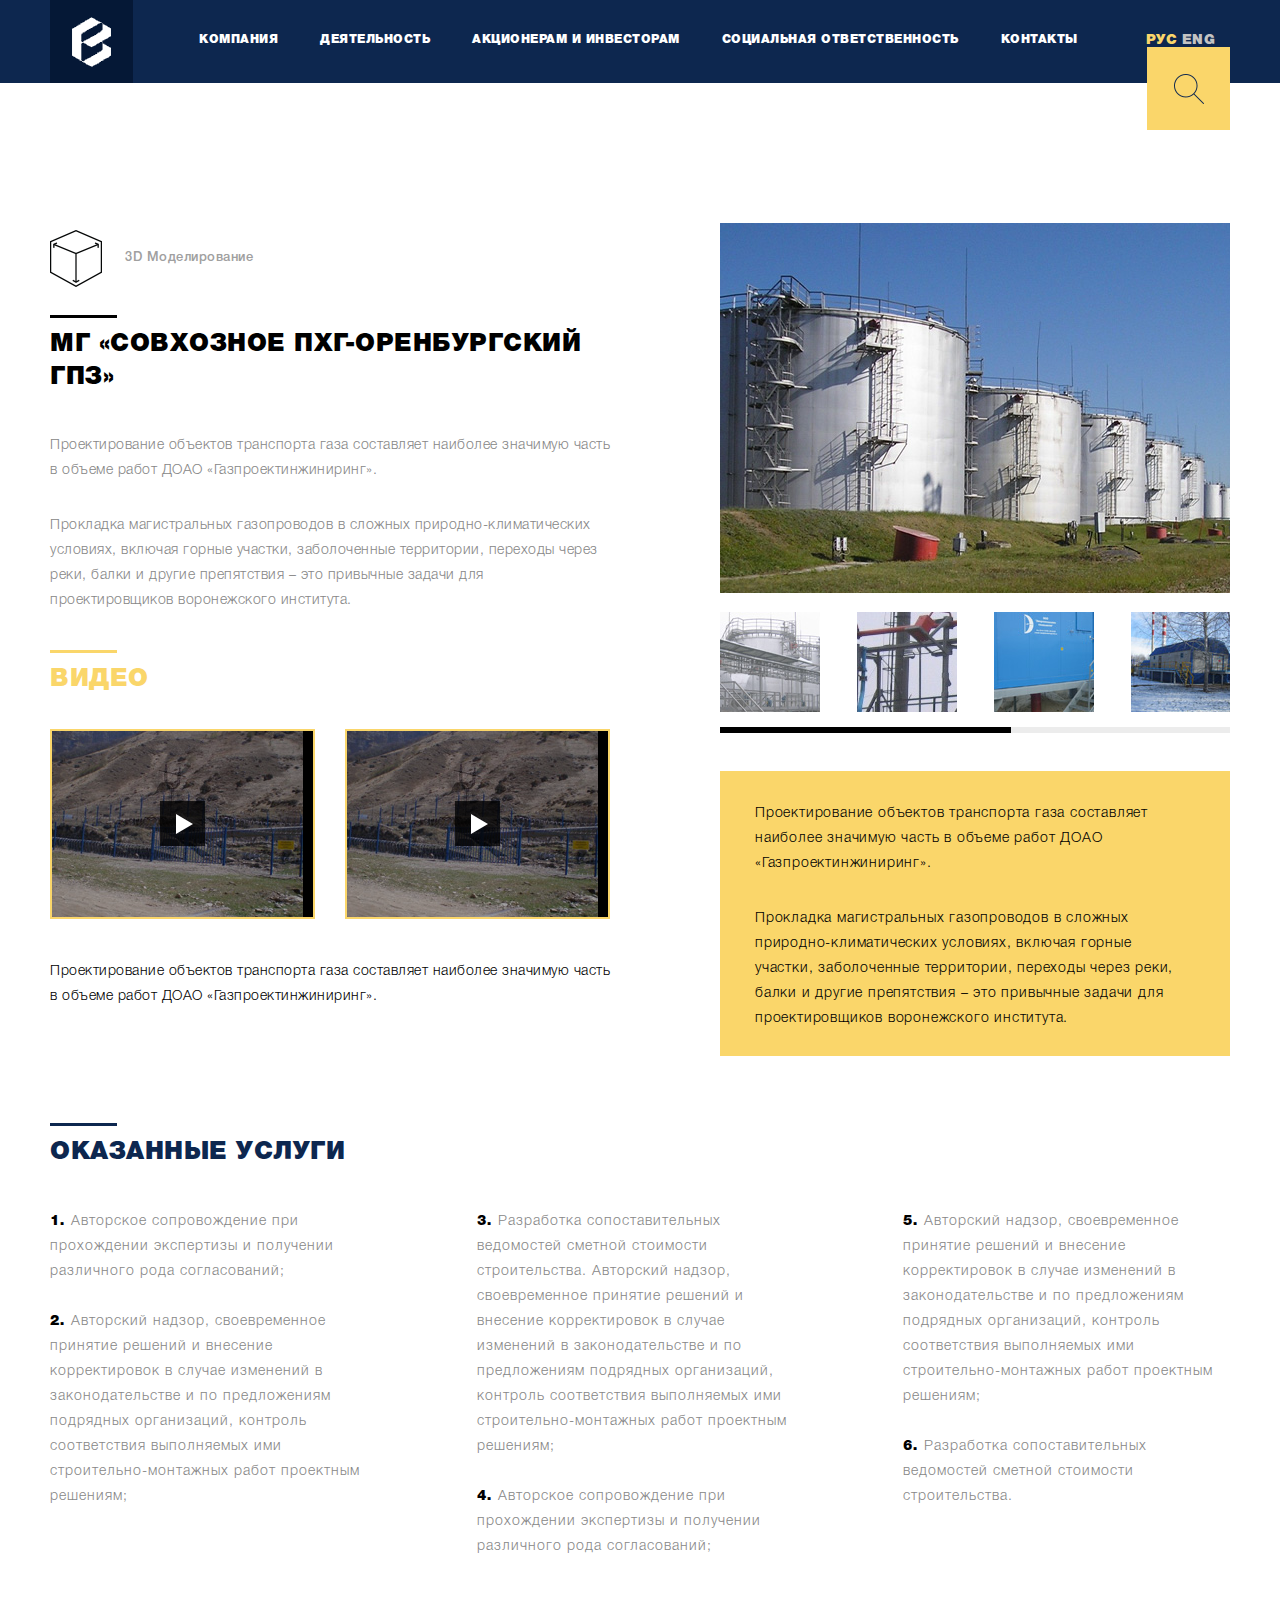
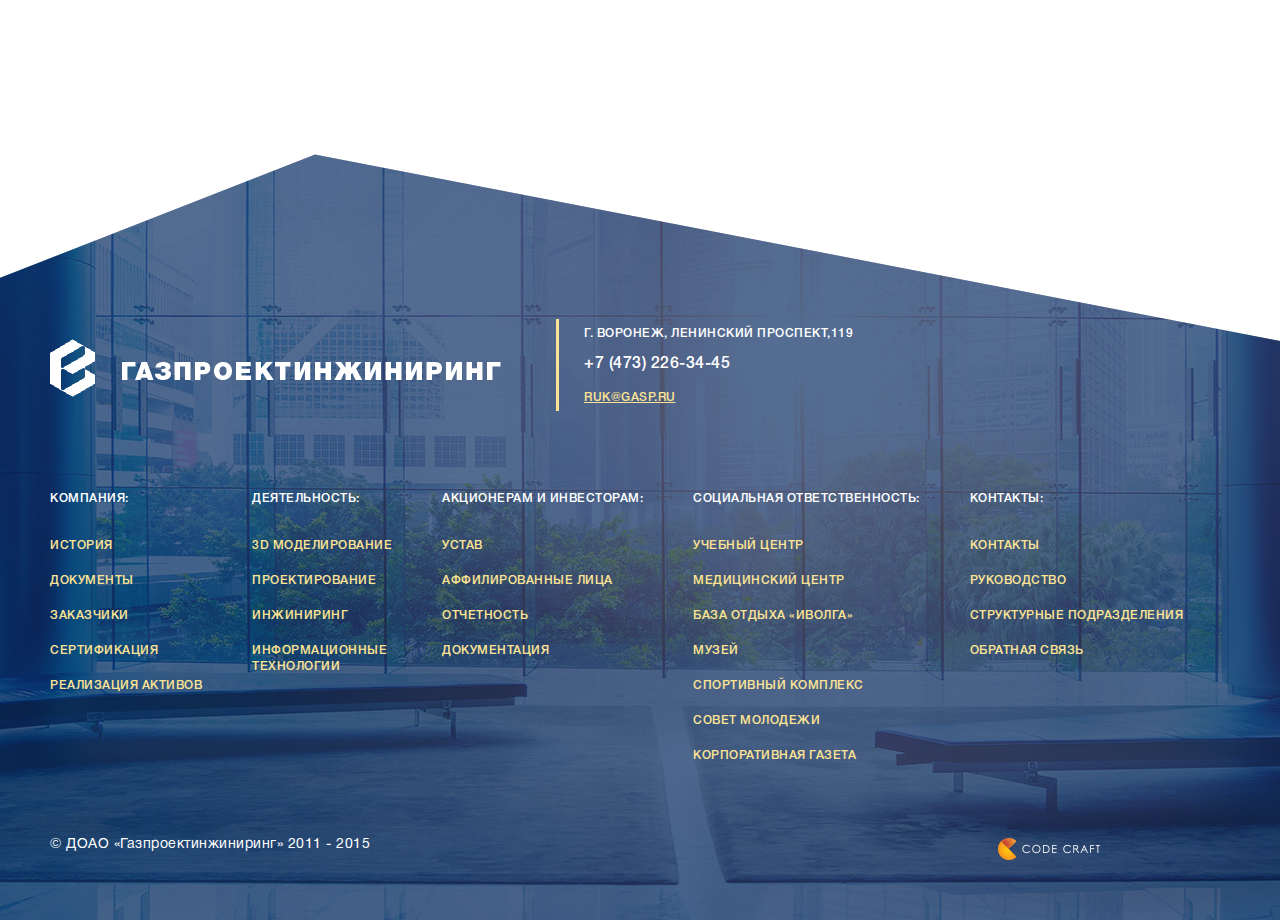
==== card_1.html @ 021a5e4a "Init repo" ====
<!DOCTYPE HTML>
<html lang="ru-RU">
<head>

  <meta charset="UTF-8">
  <meta name="viewport" content="width=device-width, initial-scale=1.0, maximum-scale=1.0, user-scalable=no" />
  <meta name="format-detection" content="telephone=no">
  
  <title>МГ «Совхозное ПХГ-Оренбургский ГПЗ» ::: ГПИ</title>

  <script type="text/javascript" src="js/jquery-1.11.0.min.js"></script>
  <script type="text/javascript" src="js/jquery.iosslider.min.js"></script>
	
  <!-- fancybox -->
  <script type="text/javascript" src="js/fancybox/jquery.fancybox.js"></script>
  <link href="js/fancybox/jquery.fancybox.css" rel="stylesheet" type="text/css" />	
	
  <!-- formstyler -->
  <link href="js/formstyler/jquery.formstyler.css" rel="stylesheet" type="text/css" />
  <script type="text/javascript" src="js/formstyler/jquery.formstyler.js"></script>		
  
  <script type="text/javascript" src="js/jquery.maskedinput.min.js"></script>	
	
  <script type="text/javascript" src="js/common.js"></script>

  <link href="fonts/Helvetica.css" rel="stylesheet" type="text/css" />
  <link href="css/default.css" rel="stylesheet" type="text/css" />
		
  <!--[if lt IE 9]>
	 <script src="http://html5shiv.googlecode.com/svn/trunk/html5.js"></script>
  <![endif]-->	
</head>

<body>
	<div class="cbc">
		<header>
			<div class="container cf">
				<a href="#" class="h_logo"><img src="img/h_logo.png" alt="" /></a>
				<div class="main_nav_box">
					<div class="open_nav_btn"><span></span></div>
					<nav class="main_nav">
						<ul class="cf">
							<li>
								<a href="#"><span>Компания</span></a>
								
								<div class="subn">
									<ul>
										<li><a href="#">История</a></li>
										<li><a href="#">Документы</a></li>
										<li><a href="#">Заказчики</a></li>
										<li><a href="#">Сертификация</a></li>
										<li><a href="#">Реализация активов</a></li>
									</ul>
								</div>
							</li>
							<li><a href="#"><span>Деятельность</span></a></li>
							<li><a href="#"><span>Акционерам и инвесторам</span></a></li>
							<li><a href="#"><span>Социальная ответственность</span></a></li>
							<li><a href="#"><span>Контакты</span></a></li>
						</ul>
					</nav>
					<div class="h_lng">
						<a href="#" class="active">РУС</a>
						<a href="#">ENG</a>
					</div>
					<div class="h_search">
						<a href="#" class="search_btn"></a>
					</div>
				</div>
			</div>
		</header>
		
		<section>
			<div class="container">
				
				<div class="card_page">
					<div class="l_col">
						<div class="crdp_title">
							<div class="part srv_icon ico_3d">3D Моделирование</div>
							<h1>МГ «Совхозное ПХГ-Оренбургский ГПЗ»</h1>
						</div>
						
						<div class="crdp_descr">
							<p>Проектирование объектов транспорта газа составляет наиболее значимую часть в объеме работ ДОАО «Газпроектинжиниринг».</p>
							<p>Прокладка магистральных газопроводов в сложных природно-климатических условиях, включая горные участки, заболоченные территории, переходы через реки, балки и другие препятствия – это привычные задачи для проектировщиков воронежского института.</p>
						</div>
						
						<div class="crdp_video">
							<h1>ВИДЕО</h1>
							
							<ul class="cf">
								<li><a href="http://www.youtube.com/embed/L9szn1QQfas?autoplay=1&width=1200" class="video_lnk fb fancybox.iframe"><img src="page_photo/video_thmb_2.jpg" alt="" /></a></li>
								<li><a href="http://www.youtube.com/embed/L9szn1QQfas?autoplay=1&width=1200" class="video_lnk fb fancybox.iframe"><img src="page_photo/video_thmb_2.jpg" alt="" /></a></li>
							</ul>
							
						</div>
						
						<p>Проектирование объектов транспорта газа составляет наиболее значимую часть в объеме работ ДОАО «Газпроектинжиниринг».</p>
						
					</div>
					<div class="r_col">
						
						<div class="obj_gal cf">
							<div class="main_photo_slider">
								<ul class="slider">
									<li><img src="page_photo/obj_photo_big_1.jpg" alt="" /></li>
									<li><img src="page_photo/obj_photo_big_1.jpg" alt="" /></li>
									<li><img src="page_photo/obj_photo_big_1.jpg" alt="" /></li>
									<li><img src="page_photo/obj_photo_big_1.jpg" alt="" /></li>
									<li><img src="page_photo/obj_photo_big_1.jpg" alt="" /></li>
									<li><img src="page_photo/obj_photo_big_1.jpg" alt="" /></li>
									<li><img src="page_photo/obj_photo_big_1.jpg" alt="" /></li>
								</ul>
							</div>
							<div class="thumb_box">
								<div class="sldr_thumb_list">
									<ul class="slider">
										<li class="button"><img src="page_photo/obj_photo_thumb_1.jpg" alt="" /></li>					
										<li class="button"><img src="page_photo/obj_photo_thumb_2.jpg" alt="" /></li>
										<li class="button"><img src="page_photo/obj_photo_thumb_3.jpg" alt="" /></li>					
										<li class="button"><img src="page_photo/obj_photo_thumb_4.jpg" alt="" /></li>
										<li class="button"><img src="page_photo/obj_photo_thumb_1.jpg" alt="" /></li>					
										<li class="button"><img src="page_photo/obj_photo_thumb_2.jpg" alt="" /></li>
										<li class="button"><img src="page_photo/obj_photo_thumb_3.jpg" alt="" /></li>					
									</ul>
								</div>	
								
								<div class="scrollbarWrap"></div>
							</div>
						</div>
						
						
						<div class="crdp_yellow_box">
							<p>Проектирование объектов транспорта газа составляет наиболее значимую часть в объеме работ ДОАО «Газпроектинжиниринг».</p>
							<p>Прокладка магистральных газопроводов в сложных природно-климатических условиях, включая горные участки, заболоченные территории, переходы через реки, балки и другие препятствия – это привычные задачи для проектировщиков воронежского института.</p>
						</div>
					</div>
					
					<div class="clear"></div>
					
					<div class="crdp_service_list cf">
						<h1>Оказанные услуги</h1>
						
						<ol>
							<li>Авторское сопровождение при прохождении экспертизы и получении различного рода согласований;</li>
							<li>Авторский надзор, своевременное принятие решений и внесение корректировок в случае изменений в законодательстве и по предложениям подрядных организаций, контроль соответствия выполняемых ими строительно-монтажных работ проектным решениям;</li>
						</ol>
						
						<ol>
							<li>Разработка сопоставительных ведомостей сметной стоимости строительства. Авторский надзор, своевременное принятие решений и внесение корректировок в случае изменений в законодательстве и по предложениям подрядных организаций, контроль соответствия выполняемых ими строительно-монтажных работ проектным решениям;</li> 
							<li>Авторское сопровождение при прохождении экспертизы и получении различного рода согласований;</li>
						</ol>
						
						<ol>
							<li>Авторский надзор, своевременное принятие решений и внесение корректировок в случае изменений в законодательстве и по предложениям подрядных организаций, контроль соответствия выполняемых ими строительно-монтажных работ проектным решениям;</li>
							<li>Разработка сопоставительных ведомостей сметной стоимости строительства.</li>
						</ol>
						
					</div>
					
				</div>
				
			</div>
		</section>
		
		<footer>
			<div class="container cf">
				
				<div class="top_box cf">
					<div class="ftr_logo_box"><a href="#"><img src="img/f_logo.png" alt="" /></a></div>
					<ul class="ftr_contacts">
						<li class="addr">г. Воронеж, Ленинский проспект,119</li>
						<li class="phone">+7 (473) 226-34-45</li>
						<li class="email"><a href="mailto:ruk@gasp.ru">ruk@gasp.ru</a></li>
					</ul>
				</div>
				
				<nav class="ftr_nav cf">
					<ul>
						<li>Компания:</li>
						<li><a href="#">История</a></li>
						<li><a href="#">Документы</a></li>
						<li><a href="#">Заказчики</a></li>
						<li><a href="#">Сертификация</a></li>
						<li><a href="#">Реализация активов</a></li>
					</ul>
					<ul>
						<li>Деятельность:</li>
						<li><a href="#">3D моделирование</a></li>
						<li><a href="#">Проектирование</a></li>
						<li><a href="#">Инжиниринг</a></li>
						<li><a href="#">Информационные <br/>технологии</a></li>
					</ul>
					<ul>
						<li>Акционерам и инвесторам:</li>
						<li><a href="#">Устав</a></li>
						<li><a href="#">Аффилированные лица</a></li>
						<li><a href="#">Отчетность</a></li>
						<li><a href="#">Документация</a></li>
					</ul>
					<ul>
						<li>Социальная ответственность:</li>
						<li><a href="#">Учебный центр </a></li>
						<li><a href="#">Медицинский центр </a></li>
						<li><a href="#">База отдыха «Иволга» </a></li>
						<li><a href="#">Музей</a></li>
						<li><a href="#">Спортивный комплекс</a></li> 
						<li><a href="#">Совет Молодежи</a></li>
						<li><a href="#">Корпоративная газета</a></li>
					</ul>
					<ul>
						<li>Контакты:</li>
						<li><a href="#">Контакты</a></li>
						<li><a href="#">Руководство</a></li>
						<li><a href="#">Структурные подразделения</a></li>
						<li><a href="#">Обратная связь</a></li>
					</ul>
				</nav>
				
				<div class="bt_box cf">	
					<div class="copyright">© ДОАО «Газпроектинжиниринг» 2011 - 2015</div>
					<a href="#" class="develop"><img src="img/dev_logo.png" alt="code craft" /></a>
				</div>
			</div>
		</footer>
	</div>
	
</body>

</html>
---- fonts/Helvetica.css ----
@font-face {
    font-family: 'Helvetica';
    src: url('HelveticaLight.eot');
    src: url('HelveticaLight.eot?#iefix') format('embedded-opentype'),
         url('HelveticaLight.woff') format('woff'),
         url('HelveticaLight.ttf') format('truetype');
    font-weight: 300;
    font-style: normal;
}

@font-face {
    font-family: 'Helvetica';
    src: url('HelveticaRegular.eot');
    src: url('HelveticaRegular.eot?#iefix') format('embedded-opentype'),
         url('HelveticaRegular.woff') format('woff'),
         url('HelveticaRegular.ttf') format('truetype');
    font-weight: normal;
    font-style: normal;
}

@font-face {
    font-family: 'Helvetica';
    src: url('HelveticaMedium.eot');
    src: url('HelveticaMedium.eot?#iefix') format('embedded-opentype'),
         url('HelveticaMedium.woff') format('woff'),
         url('HelveticaMedium.ttf') format('truetype');
    font-weight: 500;
    font-style: normal;
}

@font-face {
    font-family: 'Helvetica';
    src: url('HelveticaBold.eot');
    src: url('HelveticaBold.eot?#iefix') format('embedded-opentype'),
         url('HelveticaBold.woff') format('woff'),
         url('HelveticaBold.ttf') format('truetype');
    font-weight: bold;
    font-style: normal;
}

@font-face {
    font-family: 'Helvetica';
    src: url('HelveticaBlack.eot');
    src: url('HelveticaBlack.eot?#iefix') format('embedded-opentype'),
         url('HelveticaBlack.woff') format('woff'),
         url('HelveticaBlack.ttf') format('truetype');
    font-weight: 900;
    font-style: normal;
}
---- css/default.css ----
html { height:100%; margin: 0; padding: 0;}

    article, aside, details, figcaption, figure, footer, header, hgroup, main, nav, section, summary, address {display: block;}    
	audio, canvas {display: inline-block;}
	video {display: block;}
	audio:not([controls]) {display: none; height: 0;}
    
	address {font-style: normal;}
    
    ul, ol, li, form, fieldset, a, img, div, figure, address { margin: 0; padding: 0; border: 0; }
    
    ul {list-style: inside;}
    ol {list-style: inside;}
	
    ul li {list-style: none;}
    ol li {list-style: decimal inside;}
    
    ol {padding: 10px 0;}
    ol li {margin: 0 0 20px 0;}
	
    body {height: 100%; position: relative; letter-spacing: 0.5px;}
	body, td, input, textarea, button {margin: 0px; padding: 0px; color: #000; font: 300 13px Helvetica;}
    
    body * {-webkit-box-sizing: border-box; -moz-box-sizing: border-box; box-sizing: border-box;}
    
    a {text-decoration: none; color: inherit; -o-transition:0.3s; -ms-transition:0.3s; -moz-transition:0.3s; -webkit-transition:0.3s; transition:0.3s;}
    a:hover {text-decoration: none !important;}
    
    b {font-weight: bold;}
    
	h1 {font: 900 25px/1.3 Helvetica; color: #000; margin: 0 0 40px 0; padding: 0; text-transform: uppercase; position: relative;}
	h1:after {content: ''; position: absolute; top: -13px; left: 0; width: 67px; height: 3px; background: #000;}
	h2 {font: 900 20px/1.3 Helvetica; color: #000; margin: 0 0 20px 0; padding: 0; text-transform: uppercase; position: relative;}
	h2:after {content: ''; position: absolute; top: -13px; left: 0; width: 67px; height: 3px; background: #000;}
	h3 {font: 900 15px/1.7  Helvetica; color: #000; margin: 0 0 35px 0; padding: 0; text-transform: uppercase;}
	h4 {font: bold 18px/33px Helvetica; margin: 0; padding: 0;}
	
	@media (max-width: 800px) {
	}
	
	@media (max-width: 640px) {
		h1 {font-size: 22px;}
	}
	
	
	p {margin: 0; padding: 0; font-size: 14px; line-height: 25px;}
	
	table {border-collapse: collapse; border-spacing: 0;}
	
	.main {min-height: 100%; position: relative;}	
	.cbc {overflow: hidden; margin: 0 auto;}
	.container {max-width: 1400px; margin: 0 auto; position: relative; padding: 0 50px;}
	
	@media (max-width: 1180px) {
		.container {padding: 0 30px;}	
	}
	
	
	
/* page content */
  
  /* header */	
	
	header {width: 100%; height: 83px; position: relative; margin-bottom: 140px; background: #0d274f;}
	.h_logo {float: left;}
	.h_logo img {display: block;}
	
	.h_search {float: right;}
	.h_search .search_btn {position: relative; display: block; width: 83px; height: 83px; background: #fad66a;}
	.h_search .search_btn:after {content: ''; position: absolute; top: 50%; left: 50%; width: 30px; height: 30px; margin: -15px 0 0 -15px; background: url(../img/icons.png) 0 -58px no-repeat;}
	
	.h_lng {float: left; margin: 34px 0 0 60px;}
	.h_lng a {font-size: 14px; color: #c3c3c3; font-weight: 900;}
	.h_lng a.active,
	.h_lng a:hover {color: #fad66a;}

	.main_nav {float: left;}
	.main_nav > ul {margin: 0 0 0 58px;}
	.main_nav > ul > li {float: left; margin-left: 26px;}
	.main_nav > ul > li:first-child {margin-left: 0;}

	.main_nav > ul > li > a {display: block; height: 83px; padding-top: 34px;}
	
	.main_nav a {font-size: 12px; text-transform: uppercase; font-weight: 900; color: #fff;}
	.main_nav a span {position: relative; display: inline-block; padding: 0 8px 6px;}
	.main_nav a span:after {content: ''; position: absolute; top: 100%; left: 0; width: 0; height: 3px; background: #fcd86a; -o-transition:0.3s; -ms-transition:0.3s; -moz-transition:0.3s; -webkit-transition:0.3s; transition:0.3s;}
	.main_nav > ul > li:hover a.active span:after,
	.main_nav > ul > li:hover a span:after {width: 100%;}
	
	@media (max-width: 1280px) {
		
	}
	
	@media (min-width: 801px) {
		.main_nav {display: block !important;}	
	}
	
	@media (max-width: 800px) {
		header {height: auto;}
		
		.main_nav_box {position: absolute; bottom: 0; left: 0; width: 100%;}
		.main_nav_box.fix {position: fixed; bottom: auto; top: 0; z-index: 500; height: 40px;}
		
		.main_nav {display: none; position: absolute; left: 0; top: 100%; width: 100%; z-index: 500;}
		.main_nav > ul {padding: 0; display: block; border-top: 1px solid #c3c3c3;} 
		.main_nav > ul > li {display: block; float: none; width: auto; border-bottom: 1px solid #c3c3c3; background: #fff;}
		.main_nav li.sepor {display: none;}
		.main_nav li:after {display: none;}
		
		.main_nav li a {display: block; height: 40px; line-height: 40px; font-size: 17px;}
		
		.main_nav .sm_show {display: block;}
		
		.open_nav_btn {position: absolute; top: -79px; height: 40px; right: 20px;}
		.open_nav_btn span {cursor: pointer; position: relative; display: inline-block; width: 32px; height: 32px; margin: 8px 0 0 20px; background: url(../img/open_nav.svg) center no-repeat; background-size: 32px 32px;}
	}
	
	@media (max-width: 640px) {
		.open_nav_btn {top: -73px;}
	}
	
	.main_nav .subn {opacity: 0; visibility: hidden; position: absolute; z-index: 1000; left: 50px; right: 50px; top: 100%; background: rgba(255,255,255,0.57); -o-transition:0.7s; -ms-transition:0.7s; -moz-transition:0.7s; -webkit-transition:0.7s; transition:0.7s;}
	.main_nav .subn ul {display: table; width: 100%;}
	.main_nav .subn li {display: table-cell; width: 1%;}
	.main_nav .subn a {display: block; height: 79px; line-height: 79px; text-align: center; color: #0d274f; border: none !important;}
	.main_nav .subn a:hover,
	.main_nav .subn a.active {background: #fad66a;}
	
	.main_nav li:hover .subn {opacity: 1; visibility: visible;}
	
	@media (max-width: 1100px) {
		header {margin-bottom: 80px;}
		.main_nav_box {display: none;}
	}
	
	@media (max-width: 640px) {
		header .container {padding: 0;}
	}
	
  /* pages */
	
	/* main page */
	
	.mp_about {position: relative; height: 735px; margin-top: -140px; background: url(../img/bg_1.jpg) center top no-repeat;}
	.mp_about .info_box {float: left; margin-left: 18px;}
	.mp_about .logo_box {margin-bottom: 17px;}
	.mp_about .logo_box img {max-width: 100%;}
	.mp_about .text_box {width: 370px; font-size: 15px; line-height: 25px; margin-left: 71px; letter-spacing: 0.7px;}
	
	.mp_about .container {padding: 150px 0 0 0;}
	
	.mp_about .object_map {position: absolute; right: 0; top: 47px;}
	
	
	@media (max-width: 1400px) {
		.mp_about .text_box {margin-left: 0;}
		
		.mp_about .object_map {right: -20px;}
	}
	
	@media (max-width: 1280px) {
		.mp_about .container {padding: 60px 0 0;}
		.mp_about .info_box {float: none; text-align: center; margin: 0;}
		.mp_about .text_box {max-width: 800px; width: 100%; margin: 0 auto;}
		.mp_about .object_map {position: relative; right: auto; margin-top: -150px;}
	}
	
	@media (max-width: 960px) {
		.mp_about .object_map {width: auto; margin: -150px -30px 0;}
		.mp_about.bdec_2_pb:after {background-position: 240px bottom;}
		
	}
	
	@media (max-width: 760px) {
		.mp_about {height: auto; min-height: 400px; padding-bottom: 100px; margin-bottom: 50px;}
		.mp_about.bdec_2_pb:after {background-position: 100px bottom;}
		.mp_about .object_map {display: none;}
	}
	
	@media (max-width: 640px) {
		.mp_about.bdec_2_pb:after {background-position: -30px bottom;}
		.mp_about .text_box {font-size: 14px; font-weight: 300;}
	}
	
	@media (max-width: 480px) {
		.mp_about.bdec_2_pb:after {background-position: -70px bottom;}
		.mp_about .text_box {font-size: 13px;}
	}
	
	
	
	.mp_service .info_box {margin-bottom: 90px;}
	.mp_service .info_box > * {font-size: 0; display: inline-block; vertical-align: middle;}
	.mp_service .info_box .text_box {width: 680px; font-size: 14px; line-height: 25px; color: #878787; letter-spacing: 0.9px;} 
	.mp_service .info_box .sepor {width: 3px; height: 67px; margin: 0 90px; background: #e2e2e2;}
	.mp_service .w_btn {width: 290px; font-size: 13px;}
	
	.mp_service .tabs_box {}
	
	.mp_service .tabs {float: left; display: block; font-size: 0; border: none; background: #fff;}
	.mp_service .tabs li {position: relative; width: 154px; height: 144px; cursor: pointer; font-size: 13px; font-weight: 500; color: #0e3f89; text-align: center; padding-top: 95px;}
	.mp_service .tabs li:after {left: 50%; top: 26px;}
	.mp_service .tabs li:before {content: ''; position: absolute; left: 0; top: 0; width: 168px; height: 144px;}
	.mp_service .tabs li.current:before {background: url(../img/act_service_r.png) 0 0 no-repeat;}
	
	
	.mp_service .box {display: none; margin-left: 290px; padding-right: 70px;}
	.mp_service .box.visible {display: block;}	

	.mp_service p {margin-bottom: 30px;}
	
	.mp_service ol {color: #878787; counter-reset: my-counter; line-height: 25px;}
	.mp_service ol li {list-style: none; margin-bottom: 25px;}
	.mp_service ol li:before {content: counter(my-counter) "."; counter-increment: my-counter; margin-right: 5px; color: #0e3f89; font-weight: 900;}
	
	.mp_service img {border: 2px solid #e2e2e2;}
	.mp_service .video_lnk img {border: 2px solid #000;}
	.mp_service .fleft {margin: 0 35px 20px 0;}
	.mp_service .fright {margin: 0 0 35px 35px;}
	
	.mp_service .more {float: right;}
	
	.mp_service .box .w_btn {margin-top: 20px;}
	
	.mp_service .media_list,
	.mp_service .tab_select {display: none;}
	
	
	.tab_select {position: relative; z-index: 1000;}
	.tab_select .jq-selectbox {width: 100%;}
	.tab_select .jq-selectbox__select {border: 2px solid #000;}
	.tab_select .jq-selectbox__select-text {line-height: 42px; color: #000;}
	
	@media (max-width: 1400px) {
		.mp_service .info_box .text_box {width: 50%; font-size: 14px; line-height: 25px; color: #878787; letter-spacing: 0.9px;} 
		.mp_service .info_box .sepor {width: 3px; height: 67px; margin: 0 90px; background: #e2e2e2;}
	}
	
	@media (max-width: 1280px) {
		.mp_service .info_box .sepor {margin: 0 70px;}
		.mp_service .box {margin-left: 220px; padding-right: 40px;}
	}
	
	@media (max-width: 1024px) {
		.mp_service .info_box .text_box {width: auto; display: block; margin-bottom: 35px;} 
		.mp_service .info_box .sepor {display: none;}
		.mp_service .box {margin-left: 200px; padding-right: 0;}
	}
	
	@media (max-width: 800px) {
		.mp_service .tabs {float: none; width: auto; margin: 0 0 65px;}
		.mp_service .tabs li {float: left; width: 25%;}
		.mp_service .tabs li:before {content: ''; position: absolute; z-index: 300; left: 50%; top: 0; margin-left: -77px; width: 154px; height: 162px;}
		.mp_service .tabs li.current:before {background: url(../img/act_service_bt.png) center no-repeat;}
		.mp_service .box {margin-left: 0;}
	}
	
	@media (max-width: 640px) {
		
		.mp_service .w_btn {width: 100%; padding: 0; font-size: 13px;}
		
		.mp_service .sm_hide,
		.mp_service .tabs {display: none;}
		.mp_service .tab_select {display: block; margin-bottom: 40px;}
		
		.mp_service .media_list {display: block;  margin-left: -20px;}
		.mp_service .media_list li {float: left; width: 50%; padding-left: 20px;}
		.mp_service .media_list .video_lnk {display: block;}
		.mp_service .media_list img {max-width: 100%;} 
		
		.mp_service .more {display: block; float: none; margin: 0 auto;}
	}
	
	@media (max-width: 480px) {
		.mp_service .media_list {margin-left: 0;}
		.mp_service .media_list li {float: none; width: auto; padding-left: 0; margin-bottom: 30px;}
		.mp_service .media_list img {width: 100%;} 
	}
	
	
	
	
	
	.mp_project {padding: 215px 0 160px; background: #e9f0f9;}
	.mp_project .container {padding: 0 70px;}
	.mp_project .title_box {position: absolute; top: 0; left: 70px; width: 255px;}
	.mp_project .w_btn {width: 305px; margin-right: 170px;}
	
	.mp_prj_list {margin-bottom: 90px;}
	.mp_prj_list img {display: block;}
	
	.mp_prj_list li {margin-top: -35px; white-space: nowrap;}
	.mp_prj_list .pos_1 {margin-left: 375px;}
	.mp_prj_list .pos_2 {margin-left: 185px;}
	.mp_prj_list .pos_3 {margin-left: 0;}
	
	.mp_prj_list li > * {display: inline-block; vertical-align: top;}
	
	.mp_prj_list figure {width: 395px;}
	.mp_prj_list .descr {width: 300px; padding-top: 110px; white-space: normal;}
	.mp_prj_list h3 {position: relative; font-size: 18px; text-transform: none; font-weight: bold;}
	.mp_prj_list h3:after {content: " "; position: absolute; left: -172px; top: 4px; width: 135px; height: 12px; background: #0e3f89;}
	.mp_prj_list time {display: block; font-size: 13px; color: #878787; margin-bottom: 10px;}
	.mp_prj_list p {font-size: 13px; color: #878787}
	
	
	.mp_news_list {margin-bottom: 60px; padding: 0 70px;}
	.mp_news_list h1 {width: 200px; line-height: 40px;}
	.mp_news_list h1:after {top: -7px;}
	.mp_news_list .w_btn {width: 165px; padding: 0;}
	
	
	@media (max-width: 1400px) {
		.mp_prj_list .pos_1 {margin-left: 30%;}
		.mp_prj_list .pos_2 {margin-left: 20%;}
	}
	
	@media (max-width: 1280px) {
		.mp_project .title_box {left: 0;}
		.mp_project .container {padding: 0;}
		.mp_prj_list figure {width: 370px;}
	}
	
	@media (max-width: 1000px) {
		.mp_project {padding: 120px 0 160px;}
		.mp_project .title_box {position: static; width: 255px; margin: 0 0 80px 70px; text-align: left;}
		
		.mp_prj_list .pos_1 {margin-left: 25%;}
		.mp_prj_list .pos_2 {margin-left: 15%;}
	}
	
	@media (max-width: 960px) {
		.mp_prj_list li {width: 80%;}
		.mp_prj_list figure {width: 50%; padding-right: 30px;}
		.mp_prj_list img {max-width: 100%;}
		.mp_prj_list .descr {width: 50%; padding-top: 70px;}
		.mp_prj_list h3 {margin-bottom: 20px;}
		.mp_prj_list h3:after {left: -120px; width: 100px;} 
		.mp_prj_list .pos_1 {margin-left: 20%;}
		.mp_prj_list .pos_2 {margin-left: 10%;}
	}
	
	@media (max-width: 800px) {
		.mp_prj_list li {width: 85%;}
		.mp_prj_list .pos_1 {margin-left: 15%;}
		.mp_prj_list .pos_2 {margin-left: 5%;}
	}
	
	@media (max-width: 760px) {
		.mp_prj_list li {width: 92%;}
		.mp_prj_list .pos_1 {margin-left: 8%;}
		.mp_prj_list .pos_2 {margin-left: 4%;}
	}
	
	@media (max-width: 700px) {
		.mp_project .title_box h1 {margin-bottom: 40px;}
		.mp_project .title_box {width: 50%; padding-right: 30px; margin: 0 0 50px 0;}
		.mp_prj_list li {width: 100%; margin: 0 0 35px;}
		.mp_prj_list .descr {padding-top: 40px;}
		.mp_prj_list .pos_1 {margin-left: 0;}
		.mp_prj_list .pos_2 {margin-left: 0;}
	}
	
	@media (max-width: 640px) {
		.mp_project .title_box {width: auto;} 
		.mp_prj_list li {white-space: normal;}
		.mp_prj_list figure {margin-bottom: 50px;}
		.mp_prj_list figure img {width: 100%;}
		.mp_prj_list figure,
		.mp_prj_list .descr {display: block; width: auto; padding: 0;}
		
		.mp_prj_list h3:after {content: " "; position: absolute; left: auto; right: 50px; bottom: 100%; top: auto; margin-bottom: 15px; width: 10px; height: 90px;}
		.mp_project .w_btn {width: 100%; padding: 0;}
	}
	
	
	
	.last_news_list_box {position: relative; margin-bottom: 25px;}
	
	.last_news_list_box .iosSlider {height: 575px; margin: 0 -300px 0 -330px;}
	
	.last_news_list_box .iosSlider:after,
	.last_news_list_box .iosSlider:before {content: ''; position: absolute; z-index: 100; top: 0; width: 360px; height: 100%;}
	
	.last_news_list_box .iosSlider:after {right: 0; background: -moz-linear-gradient(left,  rgba(255,255,255,0) 0%, rgba(255,255,255,0.03) 1%, rgba(255,255,255,0.7) 20%, rgba(255,255,255,0.7) 100%); /* FF3.6-15 */ background: -webkit-linear-gradient(left,  rgba(255,255,255,0) 0%,rgba(255,255,255,0.03) 1%,rgba(255,255,255,0.7) 20%,rgba(255,255,255,0.7) 100%); /* Chrome10-25,Safari5.1-6 */ background: linear-gradient(to right,  rgba(255,255,255,0) 0%,rgba(255,255,255,0.03) 1%,rgba(255,255,255,0.7) 20%,rgba(255,255,255,0.7) 100%); /* W3C, IE10+, FF16+, Chrome26+, Opera12+, Safari7+ */ filter: progid:DXImageTransform.Microsoft.gradient( startColorstr='#00ffffff', endColorstr='#b3ffffff',GradientType=1 ); /* IE6-9 */}
	.last_news_list_box .iosSlider:before {left: 0; background: -moz-linear-gradient(left,  rgba(255,255,255,0.7) 0%, rgba(255,255,255,0.7) 80%, rgba(255,255,255,0.04) 99%, rgba(255,255,255,0) 100%); /* FF3.6-15 */ background: -webkit-linear-gradient(left,  rgba(255,255,255,0.7) 0%,rgba(255,255,255,0.7) 80%,rgba(255,255,255,0.04) 99%,rgba(255,255,255,0) 100%); /* Chrome10-25,Safari5.1-6 */ background: linear-gradient(to right,  rgba(255,255,255,0.7) 0%,rgba(255,255,255,0.7) 80%,rgba(255,255,255,0.04) 99%,rgba(255,255,255,0) 100%); /* W3C, IE10+, FF16+, Chrome26+, Opera12+, Safari7+ */ filter: progid:DXImageTransform.Microsoft.gradient( startColorstr='#b3ffffff', endColorstr='#00ffffff',GradientType=1 ); /* IE6-9 */}
	
	.last_news_list {text-align: left; height: 560px;}
	.last_news_list .item {width: 16.66%;}
	.last_news_list .item .wrap {padding-left: 60px;}
	.last_news_list .item a {display: block;}
	.last_news_list .item img {margin-bottom: 20px; max-width: 100%;}
 	.last_news_list .item time {display: block; font-size: 13px; color: #878787; margin-bottom: 13px;}
	.last_news_list .item h3 {font-size: 18px; line-height: 25px; text-transform: none; font-weight: bold; margin-bottom: 12px;}
	.last_news_list .item p {font-size: 13px; color: #878787;}
	
	
	@media (max-width: 1400px) {
		.last_news_list_box .iosSlider:after,
		.last_news_list_box .iosSlider:before {width: 260px;}
		.last_news_list_box .iosSlider {margin: 0 -200px 0 -230px;}
		.last_news_list .item {width: 20%;}
	}
	
	@media (max-width: 1280px) {
		.last_news_list_box .iosSlider {margin: 0 -200px 0 -215px;}
		.last_news_list .item .wrap {padding-left: 30px;}
		.last_news_list .item h3 {font-size: 16px;}
	}
	
	@media (max-width: 960px) {
		.last_news_list .item {width: 25%;}
		.last_news_list_box .iosSlider:after,
		.last_news_list_box .iosSlider:before {display: none;}
	}
	
	@media (max-width: 760px) {
		.mp_news_list h1 {margin-left: -70px;}
		.last_news_list_box .iosSlider {margin: 0 -150px 0 -165px;}
		.last_news_list .item {width: 33.33%;}
		.mp_news_list .w_btn {display: none;}
	}
	
	@media (max-width: 640px) {
		.last_news_list_box .iosSlider {margin: 0 -80px 0 -95px;}
		.last_news_list .item {width: 50%;}
	}
	
	@media (max-width: 480px) {
		.mp_news_list {padding: 0;}
		.mp_news_list h1 {margin-left: 0;}
		.last_news_list_box .iosSlider {height: 600px; margin: 0 0 0 -30px;}
		.last_news_list .item {width: 100%;}
		.last_news_list .item img {width: 100%;}
	}
	
	
	
	
	/* gazeta page */
	
	.gztp_title {text-align: center; margin-bottom: 70px; padding-top: 40px;}
	.gztp_title h1 {}
	.gztp_title h1:after {left: 50%; top: 100%; margin: 30px 0 0 -33.5px;}
	.gztp_title h2 {color: #fad66a; margin-bottom: 10px;}
	.gztp_title h2:after {display: none;}
	
	.gztp_descr {max-width: 740px; text-align: center; color: #878787; margin: 0 auto; letter-spacing: 0.8px;}
	
	
	.gzt_all_list {position: relative; z-index: 10; min-height: 1042px; padding: 300px 0; margin-top: -20px; background: url(../img/yellow_bg.png) center no-repeat;} 
	
	.title_box {text-align: center;}
	.title_box h1 {display: inline-block; margin-bottom: 80px;}
	
	.gzt_list_box {position: relative; width: 810px; margin: 0 auto;}
	
	.gzt_list_box .iosSlider {height: 315px; margin-left: -90px;}
	
	.gzt_list {text-align: left; height: 315px;}
	.gzt_list .item {width: 25%;}
	.gzt_list .item .wrap {padding-left: 90px;}
	.gzt_list .item img {margin-bottom: 30px; max-width: 100%;}

	.gzt_list .item .ico_file a {font-size: 13px;}
	
	.gzt_list a {font-size: 13px;}
	.gzt_list b {font-weight: bold;}
	
	.gzt_list_box .scrollbarWrap {max-width: 650px; margin: 0 auto;}
	
	
	.gztp_red_info {margin: -140px 0 170px; padding: 0 70px; font-size: 12px; font-weight: 500; position: relative; z-index: 100;}
	.gztp_red_info h1 {margin-bottom: 50px;}
	.gztp_red_info .two_col {margin: 0 -45px; padding-top: 15px; position: relative;}
	.gztp_red_info .two_col:after {content: ''; position: absolute; left: 50%; top: 0; bottom: 5px; width: 3px; margin-left: -1px; background: #000;}
	.gztp_red_info .two_col > div {float: left; width: 50%; padding: 0 45px;}
	
	.gztp_red_info h3 {font-weight: bold; margin-bottom: 20px;}
	
	.gztp_red_info .addr {font-size: 12px; font-weight: normal; text-transform: uppercase; margin-bottom: 37px; line-height: 1.7;}
	
	.gztp_red_info .contacts_list {}
	.gztp_red_info .contacts_list li {font-size: 16px; font-weight: normal; margin-bottom: 17px;}
	.gztp_red_info .contacts_list li:last-child {margin-bottom: 0;}
	.gztp_red_info .contacts_list span {font-size: 14px; font-weight: bold; color: #b3b3b3;}
	.gztp_red_info .contacts_list a {font-size: 12px; font-weight: 500; color: #6ab8fa; text-decoration: underline;}
	
	.gztp_red_info .txt_1 {color: #646464; text-transform: uppercase; margin-bottom: 20px;}
	.gztp_red_info .txt_2 {text-transform: uppercase; margin-bottom: 40px;}
	.gztp_red_info .txt_3 {margin-bottom: 20px;}
	
	.gztp_red_info .txt_1,
	.gztp_red_info .txt_2,
	.gztp_red_info .txt_3 {line-height: 1.7;}

	
	@media (max-width: 1024px) {
		.gztp_red_info {padding: 0 20px;}
	}
	
	@media (max-width: 960px) {
		.gzt_list_box {width: auto;}
		.gzt_list_box .iosSlider {margin-left: 0;}
		.gzt_list .item .wrap {padding-left: 40px;}
	}
	
	@media (max-width: 800px) {
		.gztp_red_info {margin: -140px 0 100px;}
		.gzt_all_list {margin-top: -100px;}
		.gzt_list_box {padding: 0 50px;}
		.gzt_list_box .iosSlider {margin-left: -80px;}
		.gzt_list .item .wrap {padding-left: 80px;}
		.gzt_list .item {width: 33.33%;}
		
		.gztp_red_info .two_col {margin: 0;}
		.gztp_red_info .two_col:after {display: none;}
		.gztp_red_info .two_col > div {float: none; width: auto; padding: 0; position: relative; }
		.gztp_red_info .two_col > div:first-child {padding-bottom: 35px; margin-bottom: 35px;}
		.gztp_red_info .two_col > div:first-child:after {content: ''; position: absolute; left: 0; bottom: 0; width: 180px; height: 3px; background: #000;}
	}
	
	@media (max-width: 760px) {
		.gzt_list_box .iosSlider {margin-left: -50px;}
		.gzt_list .item .wrap {padding-left: 50px;}
	}
	
	@media (max-width: 640px) {
		.gztp_red_info {margin: -140px 0 80px; padding: 0;}
	
		.gzt_list_box .scrollbarWrap {max-width: 320px;}
		.gzt_list_box {padding: 0;}
		.gzt_list_box .iosSlider {margin-left: 0;}
		.gzt_list .item {width: 50%; text-align: center;}
		.gzt_list .item .wrap {display: inline-block; padding-left: 0; text-align: left;}
	}
	
	@media (max-width: 480px) {
		.gzt_all_list .title_box {text-align: left;}
		.gzt_all_list h1 {font-size: 20px;}	
	
		.gztp_red_info {margin: -140px 0 0;}
		.gzt_list_box .scrollbarWrap {max-width: 200px;}
		.gzt_list .item {width: 100%;}
	}
	
	
	
	
	/* social page */
	
	.socp_title {max-width: 680px; margin-bottom: 80px; padding: 0 70px; color: #878787;}
	.socp_title h1 {margin-bottom: 20px;}
	
	.socp_title .pix {display: none;}
	
	.soc_direction .item,
	.soc_direction .item figure:after,
	.soc_direction .item:after {}
	

	.soc_direction {padding: 0 70px; margin-bottom: 140px;}
	.soc_direction .item {float: left; width: 25%; position: relative; -o-transition:0.8s; -ms-transition:0.8s; -moz-transition:0.8s; -webkit-transition:0.8s; transition:0.8s;}
	
	.soc_direction .item figure {overflow: hidden; position: relative; -o-transition:0.8s; -ms-transition:0.8s; -moz-transition:0.8s; -webkit-transition:0.8s; transition:0.8s;}
	.soc_direction .item figure:before,
	.soc_direction .item figure:after {content: ''; position: absolute; left: 0; top: 0; right: 0; bottom: 0; -o-transition:0.8s; -ms-transition:0.8s; -moz-transition:0.8s; -webkit-transition:0.8s; transition:0.8s;}
	
	.soc_direction .item figure:before {opacity: 0; z-index: 10; background: #fad66a;}
	.soc_direction .item figure:after {opacity: 0.5; background: #0d274f;}
	
	.soc_direction .item:hover figure:before {opacity: 0.4;}
	.soc_direction .item:hover figure:after {opacity: 0;}
	
	.soc_direction .item:hover img {-webkit-filter: blur(6px); filter: blur(6px);}
	
	.soc_direction img {position: relative; max-width: 100%; display: block;}
	.soc_direction .item:hover figure {z-index: 10; transform: scale(1.05);}
	
	
	.soc_direction .text_box {position: absolute; z-index: 50; top: 0; left: 0; width: 100%; height: 100%; text-align: center;}
	
	.soc_direction .text_box,
	.soc_direction .title_box *, 
	.soc_direction .link,
	.soc_direction .descr {-o-transition:0.8s; -ms-transition:0.8s; -moz-transition:0.8s; -webkit-transition:0.8s; transition:0.8s;}
	
	.soc_direction .yellow * {color: #fad66a;}
	
	.soc_direction .title_box {height: 175px; padding-top: 60px; color: #fff;}
	.soc_direction .title_box .text_1 {font-size: 25px; font-weight: 900; text-transform: uppercase; letter-spacing: 1.5px; margin-bottom: 10px;}
	.soc_direction .title_box .text_2 {font-size: 42px; text-transform: uppercase;}
	
	.soc_direction .title_box.tp2 .text_1 {font-size: 35px;}
	.soc_direction .title_box.tp2 .text_2 {font-size: 16px;}
	
	.soc_direction .descr {opacity: 0; position: relative; padding: 30px 35px 0; letter-spacing: 1px;}
	.soc_direction .descr:after {content: ''; position: absolute; top: 0; left: 50%; margin-left: -33.5px; width: 67px; height: 3px; background: #000;}
	
	.soc_direction .link {opacity: 0; text-align: center; position: absolute; left: 0; bottom: 15px; width: 100%; padding-top: 40px;}
	.soc_direction .link a {font-size: 12px; font-weight: 500; text-decoration: underline; text-transform: uppercase;}
	.soc_direction .link:after {content: ''; position: absolute; top: 0; left: 50%; margin-left: -7.5px; width: 15px; height: 8px; background: url(../img/icons.png) -67px -58px no-repeat;}
	
	.soc_direction .item:hover .title_box * {color: #000 !important;}
	
	.soc_direction .item:hover .link,
	.soc_direction .item:hover .descr {opacity: 1; }
	
	
	.socp_sovet_title {text-align: center; margin-bottom: 70px; padding-top: 40px;}
	.socp_sovet_title h1 {}
	.socp_sovet_title h1:after {width: 36px; left: 50%; top: 100%; margin: 30px 0 0 -18px;}
	.socp_sovet_title h2 {color: #fad66a; margin-bottom: 10px;}
	.socp_sovet_title h2:after {display: none;}
	
	.socp_sovet_descr {max-width: 760px; font-size: 14px; text-align: center; margin: 0 auto 75px; color: #878787;}
	
	.socp_sovet_list {padding: 0 70px; margin: 0 -40px; font-size: 0;}
	.socp_sovet_list .ucard {display: inline-block; vertical-align: top; width: 49%; padding: 0 40px; margin-bottom: 40px;}
	
	
	.soc_obj_cover {height: 1090px; margin: -395px 0 -280px; padding-top: 410px;}
	.soc_obj_cover .title_box {}
	.soc_obj_cover .title_box h1 {}
	.soc_obj_cover .title_box h1:after {width: 36px; left: 50%; top: 100%; margin: 30px 0 0 -18px;}
	.soc_obj_cover .title_box h2 {color: #fff; margin-bottom: 10px;}
	.soc_obj_cover .title_box h2:after {display: none;}
	.soc_obj_cover .descr {max-width: 760px; font-size: 14px; text-align: center; margin: 0 auto;}
	
	
	
	@media (max-width: 1280px) {
		.soc_direction {padding: 0; margin-bottom: 80px;}
		.soc_direction .descr {display: none;}
		
		.soc_direction .title_box .text_1 {font-size: 18px;}
		.soc_direction .title_box .text_2 {font-size: 42px;}
		
		.soc_direction .title_box.tp2 .text_1 {font-size: 30px;}
		.soc_direction .title_box.tp2 .text_2 {font-size: 14px;}
	}
	
	
	@media (max-width: 1024px) {
		.socp_sovet_list {padding-right: 50px;}
		.socp_sovet_list .ucard {padding: 0 10px;}
	}
	
	@media (max-width: 960px) {
		
		.socp_title {max-width: 680px; margin-bottom: 80px; padding: 0;}
	
		.soc_direction .item {width: 50%; overflow: hidden;}
		.soc_direction .item figure {overflow: visible; position: absolute; width: 100%;}
		.soc_direction figure img {width: 100%;}
		.soc_direction .item:hover figure {transform: none;} 
		
		.soc_direction .pix {display: block; width: 100%;}
	
		.socp_sovet_list {max-width: 460px; margin: 0 auto; padding: 0;}
		.socp_sovet_list .ucard {display: block; width: auto;}
	}
	
	@media (max-width: 640px) {
		.soc_direction .item {width: auto; display: block; float: none;}
		.soc_obj_cover {height: 900px; padding-top: 350px;}	
	}
	
	@media (max-width: 480px) {
		.soc_direction {margin: 0 -30px;}
		.soc_obj_cover {height: 950px; padding-top: 250px;}
		.soc_obj_cover .title_box h1 {font-size: 16px;}
		.soc_obj_cover .title_box h2 {font-size: 20px;}
	}
	
	
	
	
	
	
	/* card page */
	
	
	.card_page {padding: 0 70px; margin-bottom: 160px;}
	.card_page .l_col {float: left; width: 580px; padding-top: 5px;}
	.card_page .r_col {float: right; width: 510px;}
	
	.card_page p {font-size: 14px;}
	
	.crdp_title {}
	.crdp_title .part {position: relative; height: 60px; line-height: 60px; font-size: 13px; color: #a0a0a0; font-weight: 500; padding-left: 75px; margin-bottom: 40px;}
	.crdp_title .part:after {left: 0; top: 50%;}
	
	.crdp_title .ico_3d:after {margin: -28.5px 0 0;}
	.crdp_title .ico_po:after {margin: -19.5px 0 0;}
	.crdp_title .ico_proj:after {margin: -22.5px 0 0;}
	.crdp_title .ico_engin:after {margin: -23.5px 0 0;}
	
	.crdp_descr {font-size: 14px; color: #878787; margin-bottom: 50px;}
	.crdp_descr p {margin-bottom: 30px;}
	
	.crdp_video {margin-bottom: 40px;}
	.crdp_video h1 {color: #fad66a; margin-bottom: 33px;}
	.crdp_video h1:after {background: #fad66a;}
	.crdp_video ul {margin-left: -30px;}
	.crdp_video li {float: left; margin-left: 30px;}
	.crdp_video .video_lnk {display: block; background: #000; border: 2px solid #fad66a;}
	.crdp_video .video_lnk img {max-width: 100%; display: block; opacity: 0.65; -o-transition:0.3s; -ms-transition:0.3s; -moz-transition:0.3s; -webkit-transition:0.3s; transition:0.3s;}
	.crdp_video .video_lnk:hover img {opacity: 1;}
	
	
	.card_page .r_col .crdp_video ul {margin: 0 -6px;}
	.card_page .r_col .crdp_video li {margin-left: 6px;}
	
	.crdp_yellow_box {padding: 30px 40px 25px 35px; background: #fad66a; letter-spacing: 0.8px;}
	.crdp_yellow_box p {margin-bottom: 30px;}
	.crdp_yellow_box p:last-child {margin-bottom: 0;}
	
	.crdp_gray_box {padding: 30px 60px 55px 35px; background: #ececec; letter-spacing: 0.8px;}
	.crdp_gray_box p {margin-bottom: 30px;}
	.crdp_gray_box p:last-child {margin-bottom: 0;}
	.crdp_gray_box figure {margin: 40px 0 20px;}
	
	
	.crdp_service_list {counter-reset: my-counter; margin-left: -100px; margin-top: 80px;}
	.crdp_service_list h1 {margin-left: 100px; margin-bottom: 30px; color: #0d274f;}
	.crdp_service_list h1:after {background: #0d274f;}
	.crdp_service_list ol {float: left; width: 33.33%; font-size: 0; padding-left: 100px; color: #878787; line-height: 25px;}
	.crdp_service_list ol li {list-style: none; margin-bottom: 25px; font-size: 14px; letter-spacing: 1px;}
	.crdp_service_list ol li:before {content: counter(my-counter) "."; counter-increment: my-counter; margin-right: 5px; color: #000; font-weight: 900;}
	
	.obj_gal {margin-bottom: 38px;}
	.obj_gal .thumb_box {overflow: hidden;}
	.obj_gal .sldr_thumb_list {margin-left: -37px;}
	.obj_gal .sldr_thumb_list .slider {height: 100px;}
	.obj_gal .sldr_thumb_list li {float: left; margin-left: 37px;}
	.obj_gal .sldr_thumb_list img {display: block;}
	
	.obj_gal .sldr_thumb_list .button {cursor: pointer;}
	.obj_gal .sldr_thumb_list .button.selected {opacity: 0.75;}

	.obj_gal .scrollbarWrap {margin-top: 21px;}
	
	.obj_gal .main_photo_slider {width: 100%; margin-bottom: 16px;}
	.obj_gal .main_photo_slider .slider {width: 100%;; min-height: 370px;}
	.obj_gal .main_photo_slider .slider li {position: relative; float: left; width: 100%; text-align: center; background: #fff;}
	
	
	@media (max-width: 1400px) {
		.card_page {padding: 0;}
		
		.card_page .r_col .crdp_video ul {margin: 0 -6px;}
		.card_page .r_col .crdp_video li {padding-left: 6px; margin: 0; width: 50%;}
		.card_page .r_col .crdp_video li img {max-width: 100%;}
		
	}
	
	@media (max-width: 1280px) {
		.card_page .l_col {width: 50%; padding-right: 30px;}
		.card_page .r_col {width: 50%; max-width: 510px;}
		
		/*.obj_gal .main_photo_slider img {width: 100%;}*/
		
		.crdp_video li {padding-left: 30px; margin: 0; float: left; width: 50%;}
	}
	
	@media (max-width: 1024px) {
		.crdp_service_list {margin-left: -40px;}
		.crdp_service_list h1 {margin-left: 40px;}
		.crdp_service_list ol {padding-left: 40px;}
	}
	
	@media (max-width: 960px) {
		
		.card_page {margin-bottom: 60px;}
		
		.card_page .l_col, 
		.card_page .r_col {width: auto; max-width: 100%; float: none; padding: 0;}
		
		.card_page .l_col {margin-bottom: 70px;}
		
		.obj_gal .main_photo_slider img {max-width: 100%;}
		
		.card_page .r_col .crdp_video {margin-top: 80px;}
		
		.crdp_video li,
		.card_page .r_col .crdp_video li {width: auto;}
	}
	
	@media (max-width: 800px) {
		.crdp_service_list {margin-left: 0;}
		.crdp_service_list h1 {margin-left: 0;}
		.crdp_service_list ol {padding-left: 0; width: auto; float: none;}
	}
	
	@media (max-width: 640px) {
		.card_page {margin-bottom: 0;}
		.crdp_video li {width: 50%;}	
		.obj_gal .main_photo_slider img {max-width: inherit;}
	}
	
	@media (max-width: 480px) {
		.obj_gal,
		.crdp_gray_box,
		.crdp_yellow_box {margin: 0 -30px;}	
		
		.crdp_gray_box,
		.crdp_yellow_box {padding: 30px;}
		.crdp_gray_box p,
		.crdp_yellow_box p {font-size: 12px;}
		
		.card_page .r_col .crdp_video {margin-top: 40px;}
		.crdp_video ul {margin-left: 0;}
		.crdp_video li,
		.card_page .r_col .crdp_video li {float: none; width: auto; padding: 0; margin-bottom: 30px;}
		.crdp_video li img {width: 100%;}
		
		.obj_gal .main_photo_slider img {max-width: 100%;}
		
		.obj_gal .thumb_box {height: 15px; margin: 40px 0;}
		.obj_gal .sldr_thumb_list {text-align: center; margin-left: 0;}
		.obj_gal .sldr_thumb_list .slider {height: 15px; left: 0 !important; width: 100% !important; position: static !important; transform: none !important;}
		.obj_gal .sldr_thumb_list li {position: static !important; transform: none !important; float: none; display: inline-block; margin: 0 5px; width: 15px; height: 15px; background: #eee;}
		.obj_gal .sldr_thumb_list li.selected {background: #0d274f;}
		.obj_gal .sldr_thumb_list img {display: none;}
	}
	
	
	
	
	/* contacts page */
	
	.contacts_page {padding: 0 70px;}
	.contacts_page h1 {margin-bottom: 35px;}
	.contacts_page h1:after {display: none;}
	
	.main_contacts {margin: 0 -70px;}
	.main_contacts .l_col {float: left; width: 50%; max-width: 470px; padding: 28px 0 0 70px;}
	.main_contacts .r_col {float: right; width: 50%;}
	
	.main_contacts .group {margin-bottom: 40px; text-transform: uppercase; font-size: 12px; font-weight: 500;}
	.main_contacts .title {color: #646464; margin-bottom: 21px;}
	.main_contacts .addr {margin-bottom: 17px;}
	.main_contacts .phone {font-size: 16px; margin-bottom: 20px;}
	.main_contacts .email {color: #6ab8fa; text-decoration: underline;}
	
	.main_contacts .yellow_btn {margin-top: -5px;}
	
	.main_contacts .map_box {position: relative; width: 100%; overflow: hidden;  height: 570px;}
	.main_contacts .map_box .wrap {position: absolute; top: -50px; left: -50px; bottom: -50px; right: -50px;}
	.main_contacts .map_contacts {position: absolute; z-inded: 500; left: 0; bottom: 45px; width: 390px; padding: 43px 40px 25px 50px; margin: 0; color: #fff !important; background: #0d274f;}
	.main_contacts .map_contacts li {margin-bottom: 20px;}
	.main_contacts .map_contacts a {color: #fff !important;}
	
	
	.more_contacts {margin-top: -135px; margin-bottom: -270px; padding-top: 275px; padding-bottom: 440px; background: url(../img/box_decor_3.png) #eee center top no-repeat;}
	.more_contacts .wrap {margin: 0 -40px}
	.more_contacts .col {float: left; width: 50%; padding: 0 40px; }
	
	.more_contacts h2 {margin-bottom: 40px;}
	
	.more_contacts .search_box {margin-bottom: 37px;}
	.more_contacts .search_box input[type="text"] {border-color: #fff;}
	
	.filial_card {text-transform: uppercase;}
	.filial_card .city {font-size: 18px; font-weight: bold; margin-bottom: 15px;}
	.filial_card .name {font-size: 12px; color: #878787; margin-bottom: 12px;}
	.filial_card .contacts {font-size: 16px; font-weight: 500; margin-bottom: 11px;}
	.filial_card .ico_file {margin-bottom: 40px; margin-top: 30px; font-size: 16px; text-transform: none;}
	.filial_card .map {position: relative; width: 100%; height: 273px; overflow: hidden; border: 3px solid #c2c2c2;}
	.filial_card .map .wrap {position: absolute; top: -50px; left: -50px; bottom: -50px; right: -50px;}

	.more_contacts .select_box {position: relative; padding-right: 130px;}
	.more_contacts .select_box input[type="submit"] {position: absolute; right: 0; top: 0; width: 130px;}
	.more_contacts .select_box .jqselect {width: 100%;}

	.mng_list .ucard {margin-bottom: 43px;}
	.mng_list .ucard img {display: block;}
	
	
	@media (max-width: 1280px) {
		
		.contacts_page {padding: 0;}
		.main_contacts {margin: 0}
		.main_contacts .l_col {padding-left: 0;}
		
	}
	
	@media (max-width: 1024px) {
		.main_contacts .l_col,
		.main_contacts .r_col {float: none; width: auto; margin-bottom: 50px; padding-top: 0;}
	}
	
	@media (max-width: 800px) {
		.main_contacts .r_col {margin: 0 -30px;}
		.main_contacts .map_contacts {left: 50%; top: 50%; bottom: auto; width: 350px; height: 210px; padding: 55px 40px 0 40px; margin: -105px 0 0 -175px; text-align: center; background: rgba(13,39,79,0.6);}
		
		.more_contacts {margin-top: 0; margin-bottom: -300px; padding-top: 100px; padding-bottom: 240px; background: #eee;}
		.more_contacts .col {float: none; width: auto; margin-bottom: 100px;}
	}
	
	@media (max-width: 480px) {
		.main_contacts .map_contacts {display: none;}
		.main_contacts {line-height: 1.7;}
	}
	
	@media (max-width: 380px) {
		.main_contacts .yellow_btn {width: 100%;}
		.more_contacts .select_box {padding-right: 0;}
		.more_contacts .jq-selectbox__select-text {font-size: 12px;}
		.more_contacts .select_box input[type="submit"] {display: none;}
		

		.more_contacts .jq-selectbox__trigger {height: 100%; top: 0; width: 45px; background: #fad66a;}		
		.more_contacts .jq-selectbox__trigger-arrow {top: 0; left: 0; width: 100%; height: 100%; background-position: center;}
	}
	
	@media (max-width: 370px) {
		.more_contacts h2 {text-align: center;}
		.more_contacts h2:after {left: 50%; margin-left: -33.5px;}
	}
	
	
	
	
	
	/* vacancy page */
	
	.vacancy_page {margin: 240px 0 195px;}
	.vacancy_page .dec_pc {text-align: center; margin-bottom: 30px;}
	.vacancy_page .dec_pc:after {left: 50%; margin-left: -34px;}
	.vacancy_page .descr_text {width: 730px; font-size: 14px; line-height: 25px; text-align: center; color: #878787; margin: 0 auto 60px;}
	
	.vacancy_page .search_box {width: 475px; margin: 0 auto 95px;}
	
	.job_list {font-size: 0; margin: 0 0 50px -135px; padding: 0 70px;}
	.job_list .item {display: inline-block; vertical-align: top; width: 33%; padding-left: 140px; margin-bottom: 90px;}
	.job_list h2 {line-height: 26px; font-weight: 500; margin-bottom: 15px; padding-bottom: 21px;}
	.job_list h2:after {top: auto; bottom: 0; left: 0; width: 60px; background: #fad66a;}
	.job_list .descr {font-size: 15px; line-height: 26px; margin-bottom: 10px;}
	.job_list .date {font-size: 13px; line-height: 26px; font-weight: 400; color: #969696; margin-bottom: 25px;}
	.job_list .w_btn {width: 100%; padding: 0;}
	
	.job_list a:hover * {color: #0d274f;}
	
	
	@media (max-width: 1280px) {
		.job_list {margin: 0 0 50px -65px; padding: 0 50px;}
		.job_list .item {padding-left: 70px;}
	}
	
	@media (max-width: 1024px) {
		.job_list {margin: 0 0 50px -35px; padding: 0 20px;}
		.job_list .item {padding-left: 40px;}
	}
	
	@media (max-width: 960px) {
		.vacancy_page {margin: 0 0 150px;}
		.vacancy_page .descr_text {width: auto;}
		.job_list {margin: 0 0 50px -35px; padding: 0;}
		.job_list .item {padding-left: 40px;}
	}
	
	@media (max-width: 800px) {
		.vacancy_page {padding: 0 50px;}
		.vacancy_page .dec_pc {text-align: left;}
		.vacancy_page .dec_pc:after {left: 0; margin-left: 0;}
		.vacancy_page .search_box {width: 100%;}
		.vacancy_page .descr_text {text-align: left;}
		.job_list {margin: 0 0 50px -35px;}
		.job_list .item {width: 49.5%;}
	}
	
	@media (max-width: 760px) {
		.vacancy_page {padding: 0 30px;}
	}
	
	@media (max-width: 640px) {
		.vacancy_page {padding: 0;}
		.job_list {margin: 0 0 70px;}
		.job_list .item {display: block; width: auto; margin: 0 0 60px; padding: 0;}
	}
	
	
	
	
	
	/* sharer page */
	
	.sharer_page {margin-top: -40px; padding: 55px 0 260px 0; margin-bottom: -270px; background: url(../img/box_decor_3.png) #e9f0f9 center top no-repeat;} 
	.sharer_page .wrap {padding: 0 70px;}
	.sharer_page h1 {margin-bottom: 15px;}
	.sharer_page .descr_text {width: 625px; font-size: 13px; line-height: 25px; color: #878787; margin-bottom: 70px;}
	
	.sharer_page .two_col {margin-bottom: 50px;}
	.sharer_page .two_col .col {float: left; width: 50%; padding: 0 70px 0 30px;}
	.sharer_page .col:first-child {padding-left: 0;}
	.sharer_page .group h3 {font-size: 18px; font-weight: bold; text-transform: none; margin-bottom: 25px;}
	.group.gray h3 {margin-bottom: 40px;}
	
	
	@media (max-width: 1280px) {
		.sharer_page .wrap {padding: 0;}
		.sharer_page .descr_text {width: auto;}
	}
	
	@media (max-width: 960px) {
		.sharer_page .sm_one_col .col {float: none; width: auto; padding: 0;}
	}
	
	@media (max-width: 640px) {
		.sharer_page .xsm_one_col .col {float: none; width: auto; padding: 0;}
		.sharer_page .jq-selectbox__select {min-width: 100%;}
		.sharer_page .select_box input[type="submit"] {width: 80px;}
	}
	

	.select_box {margin-bottom: 40px;}
	.select_box > * {display: inline-block; vertical-align: top; height: 45px;}
	.select_box input[type="submit"] {width: 129px; font-size: 12px; color: #fff; text-transform: uppercase; border: none; margin-left: -4px;}
	.yellow input[type="submit"]  {background: #fad66a;}
	.blue input[type="submit"] {background: #6ab8fa;}
	.green input[type="submit"] {background: #5dcba2;}
	
	.doc_list .ico_file {margin-bottom: 50px;}
	
	.ico_file {position: relative;}
	.ico_file:after {content: " "; position: absolute; bottom: 100%; left: -1px; width: 23px; height: 32px; margin-bottom: -21px;}
	.ico_file a {position: relative; z-index: 10; font-size: 16px; line-height: 20px; text-decoration: underline; margin-left: 4px;}
	.yellow .ico_file:after {background: url(../img/icons.png) -248px 0 no-repeat;}
	.gray .ico_file:after {background: url(../img/icons.png) -272px 0 no-repeat;}
	.blue .ico_file:after {background: url(../img/icons.png) -296px 0 no-repeat;}
	.green .ico_file:after {background: url(../img/icons.png) -320px 0 no-repeat;}
	.white .ico_file:after {background: url(../img/icons.png) -344px 0 no-repeat;}	
	
	
	
	
	
	
	/* servis page */
	
	.srvp_title {padding-top: 13px; text-align: center; margin-bottom: 30px;}
	.srvp_title h1 {display: inline-block; margin: 0 0 15px;}
	.srvp_title p {color: #878787;}
	
	.srv_filter {text-align: center; margin-bottom: 70px;}
	.srv_filter li {position: relative; display: inline-block; width: 154px; height: 162px; cursor: pointer; font-size: 13px; padding-top: 95px; margin: 0 20px;}
	.srv_filter li:after {left: 50%; top: 26px;}
	.srv_filter li:before {content: ''; position: absolute; left: 50%; top: 0; margin-left: -77px; width: 154px; height: 162px;}
	.srv_filter li.current:before {background: url(../img/act_service_bt.png) 0 0 no-repeat;}
	
	
	.proj_list_box {padding: 40px 0 0; margin: -40px 0 90px; position: relative;background: #e9f0f9;}
	.proj_list_box:before {content: ''; position: absolute; left: 0; top: 0; width: 100%; height: 264px; background: url(../img/box_decor_3.png) center top no-repeat;}
	.proj_list_box:after {content: ''; position: absolute; left: 0; bottom: 410px; width: 100%; height: 263px; background: url(../img/box_decor_4.png) center top no-repeat;}
	.proj_list {position: relative; z-index: 100; font-size: 0; padding: 0 70px;}
	.proj_list:after {content: ''; position: absolute; left: -1000px; right: -1000px; bottom: 0; height: 410px; background: #fff;}
	.proj_card {position: relative; z-index: 100; width: 33%; display: inline-block; vertical-align: top; margin-bottom: 93px; padding-top: 1px; -o-transition:1s; -ms-transition:1s; -moz-transition:1s; -webkit-transition:1s; transition:1s;}
	.proj_card.hide {overflow: hidden; visibility: hidden; opacity: 0; height: 1px; position: absolute;}
	.proj_card .wrap {display: block; margin-right: 94px;}
	.proj_card.psl .wrap {margin: 0 0 0 94px;}
	
	
	.proj_card figure {margin-bottom: 22px; position: relative;}
	.proj_card figure img {display: block; max-width: 100%;}
	
	.proj_card figure:before {opacity: 0; content: ''; position: absolute; z-index: 200; left: 50%; top: 50%; width: 64px; height: 64px; margin: -32px 0 0 -32px; background: url(../img/icons.png) 0 -89px no-repeat; -o-transition:0.6s; -ms-transition:0.6s; -moz-transition:0.6s; -webkit-transition:0.6s; transition:0.6s;}
	.proj_card:hover figure:before {opacity: 1;} 
	
	.proj_card .date {font-size: 12px; color: #878787; margin-bottom: 18px;}
	.proj_card .part {font-size: 15px; color: #0e3f89; margin-bottom: 14px; text-transform: uppercase;}
	.proj_card h3 {font-size: 18px; font-weight: bold; text-transform: none; margin: 0; letter-spacing: 1.2px;}
	
	.proj_card figure:after {content: ''; position: absolute; right: 22px; bottom: -15px; width: 12px; height: 135px;}
	.proj_card.prt_1 figure:after {background: #f7d66b;}
	.proj_card.prt_2 figure:after {background: #74b8fa;}
	.proj_card.prt_3 figure:after {background: #6acca4;}
	.proj_card.prt_4 figure:after {background: #d4d4d4;}
	
	
	.srv_list .tab_select {display: none;}
	
	@media (max-width: 1280px) {
		.proj_card .wrap {display: block; margin-right: 70px;}
		.proj_card.psl .wrap {margin: 0 0 0 70px;}
	}
	
	@media (max-width: 1100px) {
		.srv_filter li {margin: 0 10px;}	
	
		.proj_list {padding: 0 40px;}
		.proj_card .wrap {display: block; margin-right: 40px;}
		.proj_card.psl .wrap {margin: 0 0 0 40px;}
	}
	
	@media (max-width: 1024px) {
		.proj_list {padding: 0;}
		.srv_filter li {margin: 0;}
		.proj_card figure img {width: 100%;}
	}
	
	@media (max-width: 960px) {
		.srv_filter li {float: left; width: 20%;}
		.proj_list {margin: 0 -20px 0 -15px;}
		.proj_card .wrap {display: block; margin: 0 20px !important;}
	}
	
	@media (max-width: 800px) {
		.srvp_title {text-align: left;}
		.srvp_title h1 {display: block;}
		
		.proj_card {width: 49.5%;}
	}
	
	@media (max-width: 760px) {
		.srv_filter {display: none;}
		.srv_list .tab_select {display: block; margin-bottom: 40px;}
	}

	
	@media (max-width: 480px) {
		.proj_list {margin: 0;}
		.proj_card {width: auto; display: block;}
		.proj_card .wrap {margin: 0 !important;}
	}
	
	
	
	
	/* history page */
	
	.hstrp_title {text-align: center; margin-bottom: 110px; padding-top: 100px;}
	.hstrp_title h1 {margin-bottom: 27px;}
	.hstrp_title h1:after {left: 50%; margin-left: -33.5px;}
	.hstrp_title p {max-width: 730px; margin: 0 auto 30px; color: #878787; letter-spacing: 1px;}
	
	.vgcpi_box {}
	.vgcpi_box h1 {text-align: center; margin-bottom: 75px;}
	.vgcpi_box h1:after {display: none;}
	
	
	
	.vgcpi_info {padding: 340px 0;} 
	.vgcpi_info .wrap {margin-left: 290px; max-width: 725px;}
	.vgcpi_info h1 {margin-bottom: 27px;}
	.vgcpi_info p {margin-bottom: 30px; letter-spacing: 1px;}
	
	
	.vgcpi_mng {margin: -10px 0 150px; padding: 0 70px;}
	.vgcpi_mng h2 {margin-bottom: 40px;}
	.vgcpi_mng .search_box {width: 475px; margin-bottom: 40px;}
	.vgcpi_mng .mng_list {font-size: 0;}
	.vgcpi_mng .ucard {display: inline-block; vertical-align: top; width: 49.5%;}
	
	
	
	@media (max-width: 1280px) {
		.vgcpi_mng {padding: 0;}
		.vgcpi_mng .mng_list {margin: 0 -20px;}
		.vgcpi_mng .ucard {padding: 0 20px;}
		
		.vgcpi_info .wrap {padding: 0; margin: 0 auto;}
		
	}
	
	@media (max-width: 1100px) {
		.hstrp_title {padding-top: 0;}
	}
	
	@media (max-width: 960px) {
		.vgcpi_mng {max-width: 460px; margin: 0 auto; padding: 0;}
		.vgcpi_mng .ucard {display: block; width: auto;}
		
		.vgcpi_info {padding: 300px 0; margin-bottom: -100px;} 
	}
	
	@media (max-width: 640px) {
		.hstrp_title h1 {font-size: 18px;}
		.vgcpi_info h1 {font-size: 20px;}
		.vgcpi_mng .search_box {width: 100%;}
		
		.vgcpi_info {padding: 280px 0;} 
	}
	
	@media (max-width: 480px) {
		.vgcpi_info h1 {font-size: 16px;}
		.vgcpi_info {padding: 280px 0 240px;}
	}
	
	
	
	
	/* clients */
	
	.clntp_title {margin: 0 0 -40px 360px; padding-top: 105px;}
	.clntp_title h1 {margin: 0;}
	
	.diplom_list {margin-bottom: 140px;}
	.diplom_list .box_title {text-align: center; margin-bottom: 120px;}
	.diplom_list h1 {font-size: 35px; display: inline-block; margin: 0;}
	
	.diplom_list .iosSlider {height: 480px; margin: 0 -200px 10px -275px;}
	
	.diplom_list .iosSlider:after,
	.diplom_list .iosSlider:before {content: ''; position: absolute; z-index: 100; top: 0; width: 360px; height: 100%;}
	
	.diplom_list .iosSlider:after {right: 0; background: -moz-linear-gradient(left,  rgba(255,255,255,0) 0%, rgba(255,255,255,0.03) 1%, rgba(255,255,255,0.7) 20%, rgba(255,255,255,0.7) 100%); /* FF3.6-15 */ background: -webkit-linear-gradient(left,  rgba(255,255,255,0) 0%,rgba(255,255,255,0.03) 1%,rgba(255,255,255,0.7) 20%,rgba(255,255,255,0.7) 100%); /* Chrome10-25,Safari5.1-6 */ background: linear-gradient(to right,  rgba(255,255,255,0) 0%,rgba(255,255,255,0.03) 1%,rgba(255,255,255,0.7) 20%,rgba(255,255,255,0.7) 100%); /* W3C, IE10+, FF16+, Chrome26+, Opera12+, Safari7+ */ filter: progid:DXImageTransform.Microsoft.gradient( startColorstr='#00ffffff', endColorstr='#b3ffffff',GradientType=1 ); /* IE6-9 */}
	.diplom_list .iosSlider:before {left: 0; background: -moz-linear-gradient(left,  rgba(255,255,255,0.7) 0%, rgba(255,255,255,0.7) 80%, rgba(255,255,255,0.04) 99%, rgba(255,255,255,0) 100%); /* FF3.6-15 */ background: -webkit-linear-gradient(left,  rgba(255,255,255,0.7) 0%,rgba(255,255,255,0.7) 80%,rgba(255,255,255,0.04) 99%,rgba(255,255,255,0) 100%); /* Chrome10-25,Safari5.1-6 */ background: linear-gradient(to right,  rgba(255,255,255,0.7) 0%,rgba(255,255,255,0.7) 80%,rgba(255,255,255,0.04) 99%,rgba(255,255,255,0) 100%); /* W3C, IE10+, FF16+, Chrome26+, Opera12+, Safari7+ */ filter: progid:DXImageTransform.Microsoft.gradient( startColorstr='#b3ffffff', endColorstr='#00ffffff',GradientType=1 ); /* IE6-9 */}
	
	.diplom_slider {text-align: left; height: 480px;}
	.diplom_slider .item {width: 16.66%;}
	.diplom_slider .item .wrap {padding-left: 75px;}
	.diplom_slider .item img {margin-bottom: 20px; max-width: 100%;}
	
	.diplom_slider .item.yellow img {border: 3px solid #fad66a;}
	.diplom_slider .item.gray img {border: 3px solid #7f7f7f;}
	
	.diplom_list .scrollbarWrap {max-width: 1160px; margin: 0 auto;}
	
	
	
	.reviews {padding-top: 380px; padding-bottom: 300px;}
	.reviews .wrap {max-width: 680px; margin: 0 auto;}
	.reviews .title_box {text-align: center;}
	.reviews .title_box  * {display: inline-block; vertical-align: top;}
	.reviews .title_box h1 {font-size: 35px; display: inline-block; color: #fff; letter-spacing: 1.5px; margin: 0 55px 75px;}
	.reviews .title_box h1:after {left: 50%; top: 65px; margin-left: -33.5px; background: #fff;}
	
	.reviews .item {text-align: center; width: 100%; padding-bottom: 100px;} 
	.reviews .item h2 {}
	.reviews .item h2:after {display: none;}
	.reviews .item p {margin-bottom: 30px; letter-spacing: 1px;}
	.reviews .item .ico_file {display: inline-block; margin-top: 17px;}
	
	
	.reviews_slider {height: 560px;}
	
	.reviews .slider_nav {cursor: pointer; display: inline-block; width: 11px; height: 21px; margin-top: 10px; background: url(../img/icons.png) no-repeat;}
	.reviews .slider_nav.prev {background-position: -126px -110px;}
	.reviews .slider_nav.prev:hover {background-position: -126px -89px;}
	.reviews .slider_nav.next {background-position: -137px -110px;}
	.reviews .slider_nav.next:hover {background-position: -137px -89px;}
	
	.partner_list {position: relative; z-index: 100; max-width: 1140px; margin: 110px auto 0 auto;}
	.partner_slider {height: 320px;}
	
	.partner_slider .item {text-align: center; width: 100%;}
	
	.partner_list .iosSlider {margin-bottom: 70px;}
	
	.prtn_logo_list {display: block; margin: 0 -20px;}
	.prtn_logo_list li {display: table; float: left; width: 25%; padding: 0 20px; table-layout: fixed;}
	.prtn_logo_list li .wrap {width: 100%; height: 140px; display: table-cell; vertical-align: middle;}
	.prtn_logo_list img {max-width: 100%;}
	
	
	@media (max-width: 1280px) {
		.diplom_slider .item {width: 20%;}
	}
	
	@media (max-width: 1024px) {
		.partner_list {margin-top: 50px;}
		.clntp_title {padding-top: 0; text-align: left; margin: 0 0 -40px;}
	}
	
	@media (max-width: 960px) {
		.diplom_slider .item {width: 25%;}
		.diplom_slider .item img {width: 100%;}
	}
	
	
	@media (max-width: 800px) {
		.diplom_list {margin-bottom: 100px;}
		.diplom_list .box_title {margin-bottom: 70px;}	
		.reviews .slider_nav {margin-top: 8px;} 
		.reviews .title_box h1 {font-size: 30px;}
		.diplom_list h1 {font-size: 30px;}
		.prtn_logo_list {text-align: left;}
		.prtn_logo_list li {width: 33%; text-align: center;}
		.reviews {margin: -100px 0; padding-top: 320px; padding-bottom: 300px;}
	}
	
	@media (max-width: 640px) {
		.diplom_list {margin-bottom: 70px;}
		.diplom_list .box_title {margin-bottom: 50px;}	
		.diplom_list h1 {font-size: 20px;}
		
		.reviews {padding-top: 280px; padding-bottom: 240px;}
		.reviews .title_box h1 {margin: 0 25px 70px;}
		.partner_list .iosSlider {margin: 0 -30px 50px;}
		.prtn_logo_list {padding: 0 30px;}
		.prtn_logo_list li {width: 50%;}
		.reviews .item p {font-size: 12px; margin-bottom: 20px; line-height: 20px;}
		
		
		.diplom_list .iosSlider,
		.diplom_slider {height: 440px;}
		
		.diplom_list .iosSlider {margin: 0 0 10px;}
	
		.diplom_list .iosSlider:after,
		.diplom_list .iosSlider:before {display: none;} 

		.diplom_slider .item {width: 50%;}
		.diplom_slider .item .wrap {padding: 0 20px;}
		
		.diplom_list .scrollbarWrap {max-width: 380px;}
	}
	
	@media (max-width: 480px) {
	
		.reviews {padding-top: 260px;}
		
		.diplom_list {margin-bottom: 40px;}
		.diplom_list .box_title {text-align: left;}
		.diplom_list .box_title h1 {font-size: 19px;}
	
		.prtn_logo_list li .wrap {height: 120px;} 
		.diplom_list .scrollbarWrap {max-width: 200px;}
		
		.diplom_slider .item {width: 100%;}
		.diplom_slider .item img {max-width: 100%; width: auto; margin: 0 auto 40px; display: block;}
		
		.diplom_list .iosSlider,
		.diplom_slider {height: 400px;}		
		
	}
	
	
	
	
  /* footer */
	
	footer {height: 766px; position: relative; padding-top: 165px; color: #fff; text-transform: uppercase; font-weight: 500; background: url(../img/footer_bg.png) center top no-repeat;}
	footer .container {padding-left: 120px;}
	
	footer .top_box {margin-bottom: 80px;}
	footer .bt_box {}
	footer .copyright {float: left; font-size: 14px; font-weight: normal; text-transform: normal; text-transform: none;}
	footer .develop {margin-right: 130px; float: right;}
	
	.ftr_logo_box {float: left; margin-top: 20px;}
	.ftr_logo_box img {max-width: 100%;}
	.ftr_contacts {float: left; margin-left: 55px; border-left: 3px solid #fce394; padding: 9px 0 7px 25px;}
	.ftr_contacts .addr {font-size: 12px; margin-bottom: 17px;}
	.ftr_contacts .phone {font-size: 16px; margin-bottom: 20px;}
	.ftr_contacts .email {font-size: 12px; color: #fce394;}
	.ftr_contacts .email a {text-decoration: underline;}
	
	.ftr_nav {margin-bottom: 55px;}
	.ftr_nav ul {float: left; font-size: 12px; line-height: 16px; margin-left: 70px;}
	.ftr_nav ul:first-child {margin-left: 0;}
	.ftr_nav li {margin-bottom: 19px;}
	.ftr_nav li:first-child {margin-bottom: 31px;}
	.ftr_nav a {color: #fce394;}
	.ftr_nav a:hover {color: #fff;}
	
	
	@media (max-width: 1400px) {
		footer .container {padding: 0 50px;}
		.ftr_nav ul {margin-left: 60px;}
	}
	
	@media (max-width: 1300px) {
		.ftr_nav ul {margin-left: 50px;}
	}
	
	@media (max-width: 1260px) {
		footer {height: 700px;}
		.ftr_nav {margin: 0 0 55px -50px; }
		.ftr_nav ul {width: 20%; margin-left: 0; padding-left: 50px; font-size: 10px;}
		.ftr_nav li {margin-bottom: 10px;}
		.ftr_nav li:first-child {margin-bottom: 20px; height: 32px;}
	}
	
	@media (max-width: 1180px) {
		footer .container {padding: 0 30px;}	
	}
	
	@media (max-width: 1024px) {
		.ftr_nav {margin: 0 -30px 55px; }
		.ftr_nav ul {padding-left: 30px}
	}
	
	@media (max-width: 960px) {
		.ftr_nav {margin-left: -20px; }
		.ftr_nav ul {padding-left: 20px}
	}
	
	@media (max-width: 940px) {
		footer {height: 500px; padding-top: 125px;}
		
		.ftr_nav {display: none;}
		
		.ftr_logo_box,
		.ftr_contacts {float: none;}
		
		.ftr_logo_box {margin-bottom: 20px;}
		.ftr_contacts {position: relative; margin-left: 72px; border-left: 0; padding: 40px 0 0 0;}
		.ftr_contacts:after {content: ''; position: absolute; top: 0; left: 0; width: 100px; height: 3px; background: #fce394;}
		
		footer .develop {margin-right: 0;}
	}
	
	
	@media (max-width: 640px) {
		footer {padding-top: 100px;}
		footer .top_box {margin-bottom: 70px;}
		footer .bt_box {text-align: center;}
		footer .copyright,
		footer .develop {float: none;}
		footer .copyright {margin-bottom: 30px;}
		
		.ftr_contacts {margin: 0;}
	}
	
	@media (max-width: 640px) {
		footer {height: 470px;}
		footer .copyright {font-size: 11px;}
		
		.ftr_contacts {font-weight: normal;}
		.ftr_contacts .addr {font-size: 11px;}
		.ftr_contacts .phone {font-size: 14px;}
		.ftr_contacts .email {font-size: 11px;}
		
	}
	
	
	
  /* elements */	
	
	.w_btn {display: inline-block; height: 50px; border: 2px solid #000; text-align: center; line-height: 46px; font-size: 13px; color: #000; font-weight: 500; padding: 0 30px;}
	
	.yellow_btn {display: inline-block; width: 304px; height: 55px; color: #fff; line-height: 55px; text-align: center; background: #fad66a;}
	
	.bdec {position: relative;}
	.bdec > * {z-index: 100;}
	
	.bdec:after,
	.bdec:before {content: ''; position: absolute; left: 0; width: 100%; height: 265px;}
	
	.bdec_1_pt:before {top: 0; background: url(../img/box_decor_1.png) center no-repeat;}
	.bdec_2_pb:after {bottom: 0; background: url(../img/box_decor_2.png) center no-repeat;}
	
	.yellow_info_box {position: relative; background: #fad66a;}
	.yellow_info_box:before {content: ''; position: absolute; left: 0; top: 0; width: 100%; height: 264px; background: url(../img/box_decor_3.png) center top no-repeat;}
	.yellow_info_box:after {content: ''; position: absolute; left: 0; bottom: 0; width: 100%; height: 263px; background: url(../img/box_decor_4.png) center top no-repeat;}
	
	
	.srv_icon:after {content: ''; position: absolute; background-image: url(../img/icons.png);}
	.ico_3d:after {width: 52px; height: 57px; margin-left: -26px; background-position: 0 0;}
	.ico_po:after {width: 55px; height: 39px; margin-left: -27.5px; top: 30px; background-position: -53px 0;}
	.ico_proj:after {width: 45px; height: 45px; margin-left: -22.5px; background-position: -109px 0;}
	.ico_engin:after {width: 47px; height: 47px; margin-left: -23.5px; background-position: -154px 0;}	
	.ico_all:after {width: 47px; height: 58px; margin-left: -23.5px; background-position: -379px 0;}
	
	.video_lnk {position: relative;}
	.video_lnk:after {content: ''; position: absolute; left: 50%; top: 50%; width: 45px; height: 45px; margin: -22.5px 0 0 -22.5px; background: url(../img/icons.png) -202px 0 no-repeat;}	
	

	.ucard figure {float: left;}
	.ucard .text_box {margin-left: 145px; padding-top: 8px;}

	.ucard .sovet_post {font-size: 12px; color: #878787; margin-bottom: 7px; text-transform: uppercase;}
	.ucard .name {font-size: 18px; font-weight: bold; margin-bottom: 11px;} 
	.ucard .phone {font-size: 16px; font-weight: 500px; margin-bottom: 15px;}
	.ucard .email {font-size: 12px; font-weight: 500; color: #6ab8fa; text-decoration: underline; text-transform: uppercase;}	
	
	@media (max-width: 370px) {
		.ucard {text-align: center;}
		.ucard figure {float: none; margin-bottom: 10px;}
		.ucard img {display: inline !important;}
		.ucard .text_box {margin: 0;}
	}
	
	
	.search_box {position: relative;}
	.search_box > * {display: block; height: 45px;}
	.search_box input[type="text"] {width: 100%; font-size: 12px; color: #878787; text-transform: uppercase; border: 1px solid #000; border-right: none; padding: 0 18px;}
	.search_box input[type="submit"] {position: absolute; right: 0; top: 0; width: 46px; border: none; border-right: 1px solid #fef5dc; margin-left: -5px; background: url(../img/search_ico.png) #fad66a center no-repeat;}	
	
	
	/* object_map */
	
	.object_map {position: relative; width: 844px; height: 475px; margin: 0 auto; background: url(../img/rus_map.png) 0 0 no-repeat;}
	.object_map .item {position: absolute; width: 12px; height: 12px; background: #ffc000;}
	
	.object_map .item:before,
	.object_map .item:after {opacity: 0; content: ''; position: absolute; -o-transition:0.5s; -ms-transition:0.5s; -moz-transition:0.5s; -webkit-transition:0.5s; transition:0.5s;}
	
	.object_map .item:before {width: 12px; height: 12px; top: -4px; left: -4px; border: 4px solid #ffe080;}
	.object_map .item:after {width: 20px; height: 20px; top: -8px; left: -8px; border: 4px solid #ffedb5;}

	.object_map .item:hover:before,
	.object_map .item:hover:after {opacity: 1;}
	
	.object_map .card {opacity: 0; visibility: hidden; position: absolute; z-index: 100; left: 12px; bottom: 23px; height: 40px; white-space: nowrap; background: #fad66a; -o-transition:0.5s; -ms-transition:0.5s; -moz-transition:0.5s; -webkit-transition:0.5s; transition:0.5s;}
	.object_map .card:after {content: ''; position: absolute; top: 100%; left: 0; width: 0; height: 0; border-style: solid; border-width: 10px 10px 0 0; border-color: #ffbf00 transparent transparent transparent;}
	.object_map .card span {display: inline-block; vertical-align: top; height: 40px; line-height: 42px; font-weight: 500px; text-transform: uppercase;}
	.object_map .card .city {font-size: 13px; padding: 0 13px; background: #ffc000;}
	.object_map .card .name {font-size: 11px; padding: 0 8px 0 5px;}
	
	.object_map .item:hover .card {opacity: 1; visibility: visible;}
	
	.object_map .pos_1 {left: 39px; top: 186px;}
	.object_map .pos_2 {left: 110px; top: 308px;}
	.object_map .pos_3 {left: 147px; top: 287px;}
	.object_map .pos_4 {left: 225px; top: 288px;}
	.object_map .pos_5 {left: 246px; top: 241px;}
	.object_map .pos_6 {left: 256px; top: 333px;}
	.object_map .pos_7 {left: 355px; top: 288px;}
	.object_map .pos_8 {left: 360px; top: 356px;}
	.object_map .pos_9 {left: 454px; top: 180px;}	
	
	
	@media (max-width: 920px) {
		.object_map {margin: 0 -30px;}
	}
	
	@media (max-width: 760px) {
		.object_map {display: none;}
	}
	
	
	
	/* paginator */
	
	.paginator {text-align: center;}
	.paginator * {position: relative; display: inline-block; vertical-align: top; line-height: 25px; text-align: center; font-size: 20px; margin: 0 15px; font-weight: bold; color: #a0a0a0; border-bottom: 3px solid transparent;}
	.paginator *:hover {border-bottom: 3px solid #a0a0a0;}
	.paginator *.active {color: #000; border-bottom: 3px solid #000;}
	
	.paginator .nav {width: 30px; height: 30px; margin: 0 5px;}
	
	.paginator .nav:after {content: " "; position: absolute; left: 0; top: 0; width: 30px; height: 30px; background: url(../img/icons.png) no-repeat;}
	
	.paginator .nav.prev:after {background-position: -65px -89px;}
	.paginator .nav.prev:hover:after {background-position: -65px -119px;}
	.paginator .nav.next:after {background-position: -95px -89px;}
	.paginator .nav.next:hover:after {background-position: -95px -119px;}
	
	@media (max-width: 480px) {
		.paginator * {font-size: 16px; margin: 0 10px;}
	}
	
	
	.full_bg {margin-left: -1000px; margin-right: -1000px; padding-left: 1000px; padding-right: 1000px;}
	
	.slider {position: relative;}
	.slider_nav_box .slider_nav {position: absolute; z-index: 100; width: 14px; height: 25px; top: 50%; margin-top: -14px; background: url(../img/slider_nav_white.png) no-repeat;}
	.slider_nav_box .prev {left: -14px; background-position: left;}
	.slider_nav_box .next {right: -14px; background-position: right;}
	
	@media (max-width: 1180px) {
		.slider_nav_box .prev {left: -10px;}
		.slider_nav_box .next {right: -10px;}	
	}
	
	
	input[type="submit"] {cursor: pointer;}
	input::-webkit-input-placeholder {opacity: 1; color: inherit;}
	input::-moz-placeholder {opacity: 1; color: inherit;}/* Firefox 19+ */
	input:-moz-placeholder {opacity: 1; color: inherit;}/* Firefox 18- */
	input:-ms-input-placeholder {opacity: 1; color: inherit;}
	
	textarea::-webkit-input-placeholder {opacity: 1; color: inherit;}
	textarea::-moz-placeholder {opacity: 1; color: inherit;}/* Firefox 19+ */
	textarea:-moz-placeholder {opacity: 1; color: inherit;}/* Firefox 18- */
	textarea:-ms-input-placeholder {opacity: 1; color: inherit;}
	
	textarea,
	input {-webkit-appearance: none;}
	
	
	.popup {display: none;}
	
	.form_box textarea,
	.form_box input[type="text"] {width: 100%; height: 44px; padding: 0 25px; font-size: 14px; color: #5e564e; border: 1px solid #d3dbdf; -webkit-border-radius: 22px; -moz-border-radius: 22px; border-radius: 22px;}
	.form_box textarea {height: 85px; padding-top: 15px; margin-bottom: 20px; resize: none;}
	.form_box .blue_btn {width: 147px;}
	
	.form_box .field {margin-bottom: 20px;}
	
	.error {border: 1px solid red !important;}
	
	
	
	
  /* plugins */
	
	
	.scrollbarWrap {position: relative; z-index: 500;}
	.scrollbarWrap > div {margin: 0 !important; background: #ececec;}
	.scrollbarWrap > div > div {-webkit-border-radius: 0 !important; -moz-border-radius: 0 !important; border-radius: 0 !important;}	
	
	
	
  /* support class style */	
	
	.clear {clear: both; float: none !important;}
	.fleft {float: left !important;}
	.fright {float: right !important;}
	
	.cf:before,
	.cf:after {content: " "; /* 1 */ display: table; /* 2 */}
	.cf:after {clear: both;}	
	
	.oh {overflow: hidden;}
	
	.disp_none {display: none;}
	
	.rltv {position: relative;}
	
	.middle_box > * {display: inline-block; vertical-align: middle;}
	
	.pos_right {text-align: right !important;}
	.pos_center {text-align: center;}
	.pos_left {text-align: left;}
	.pos_justify {text-align: justify;}
	
	.mt15 {margin-top: 15px !important;}
	.mb_65 {margin-bottom: 65px !important;}
	.mb_100 {margin-bottom: 100px !important;}
	.mb_165 {margin-bottom: 165px !important;}
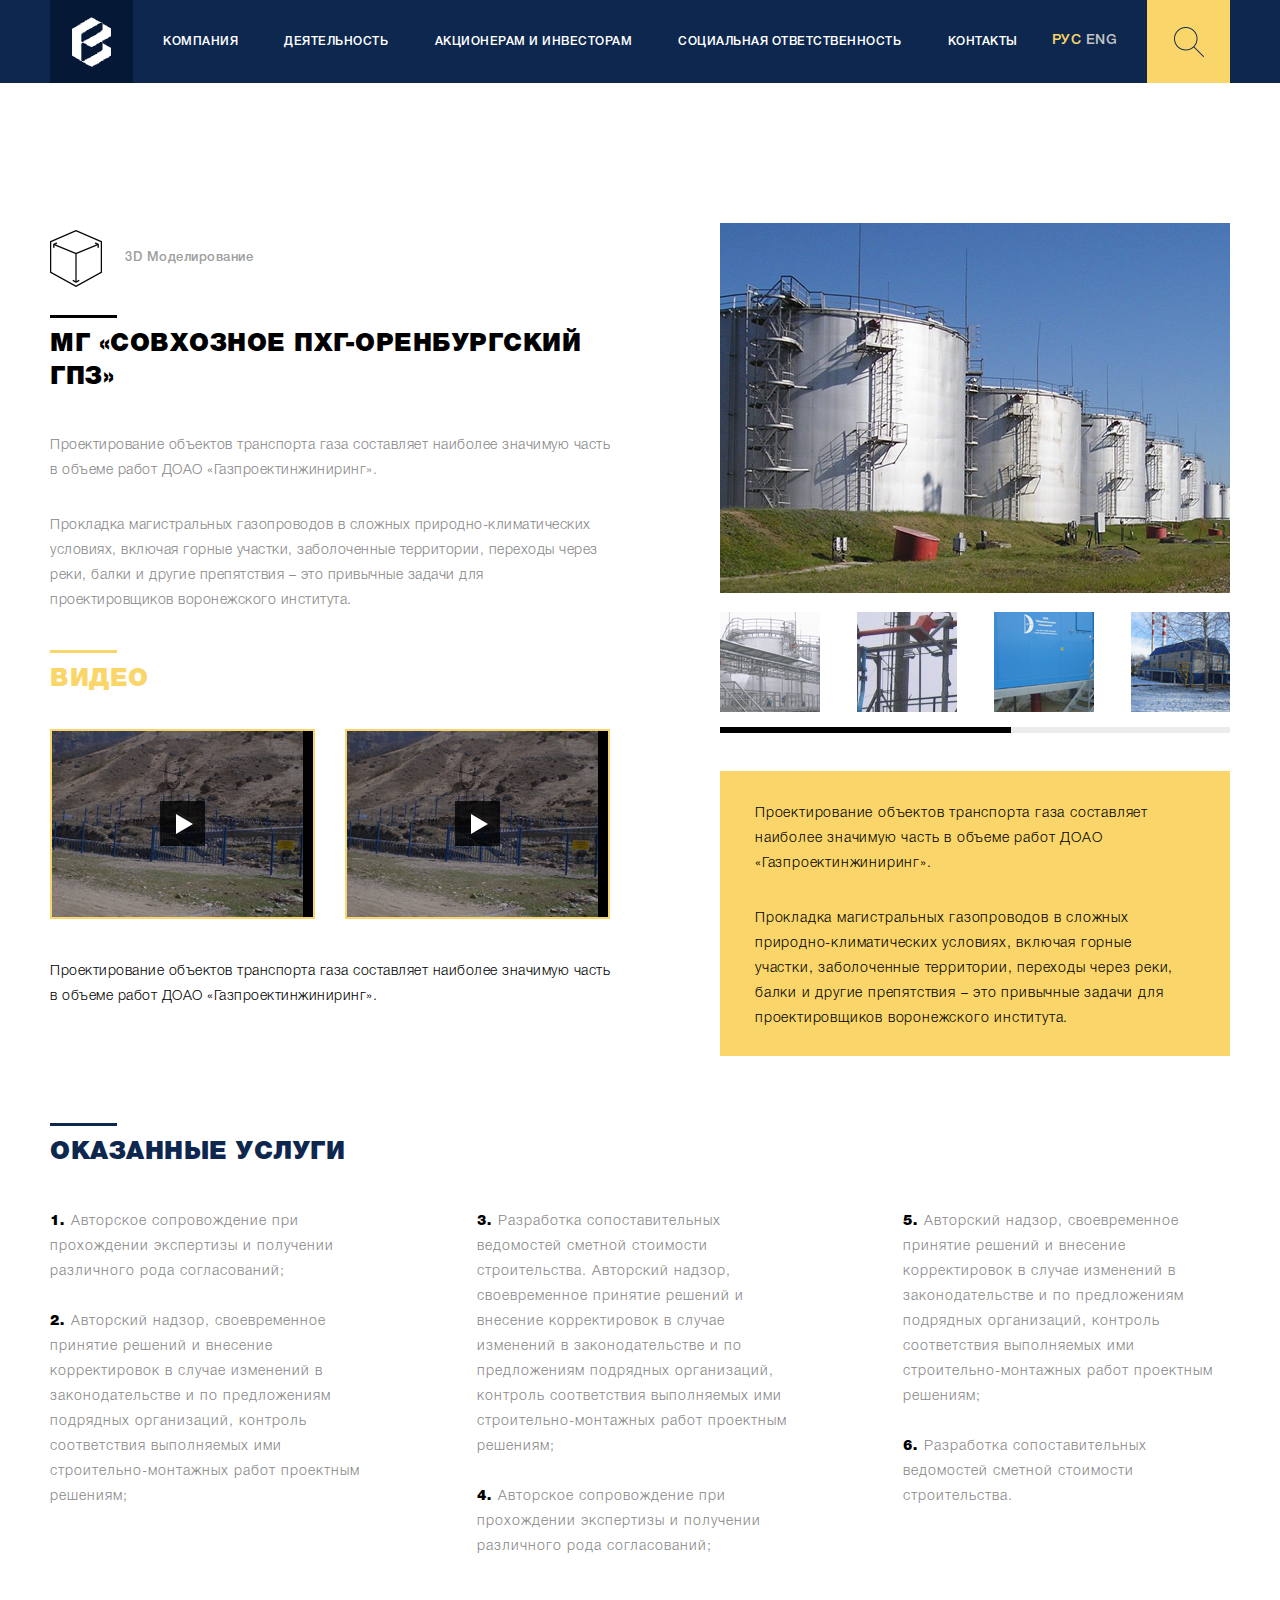
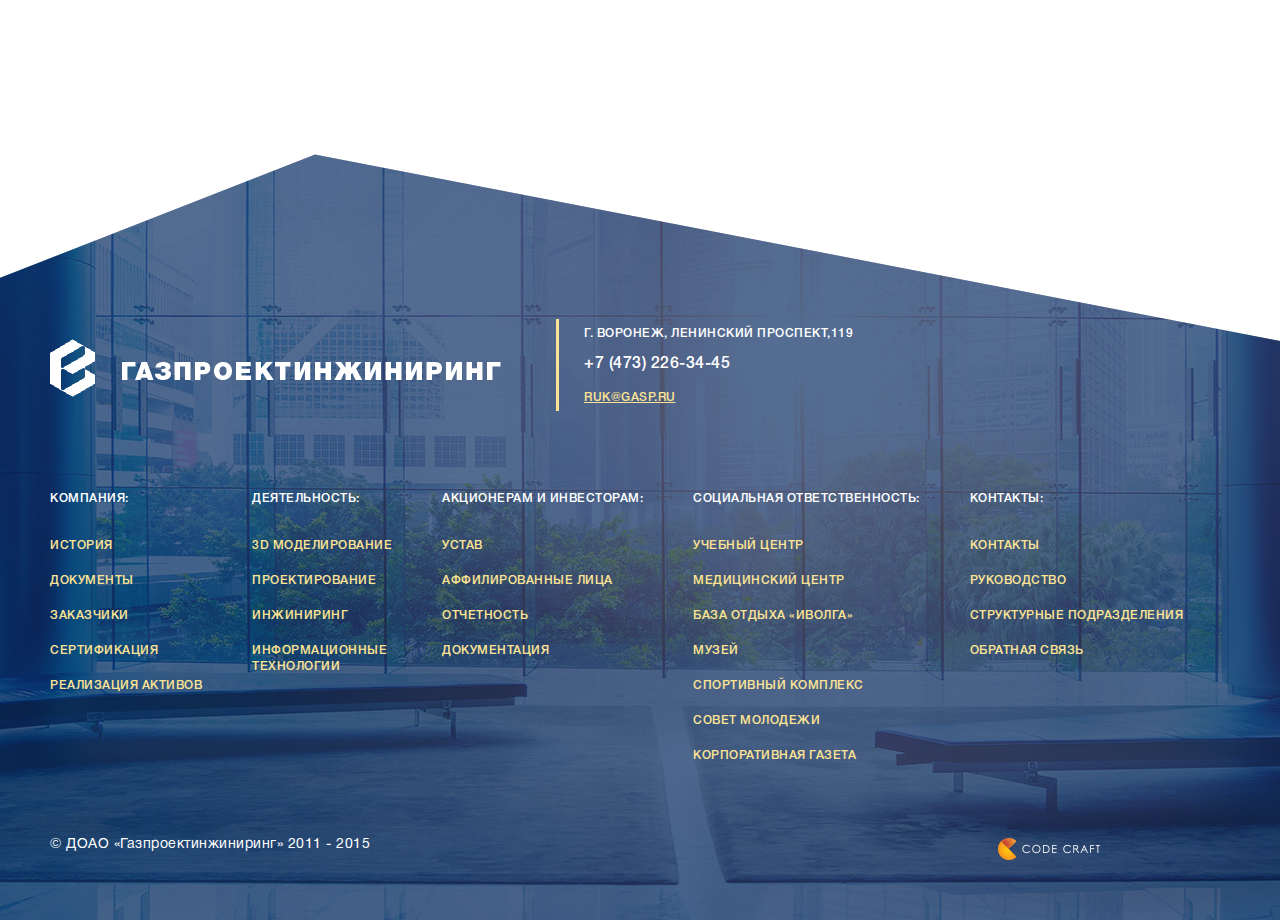
==== commit e1dd930b: "header menu upd" ====
--- a/card_1.html
+++ b/card_1.html
@@ -36,11 +36,20 @@
 		<header>
 			<div class="container cf">
 				<a href="#" class="h_logo"><img src="img/h_logo.png" alt="" /></a>
+				
+				<div class="h_search">
+					<a href="#" class="search_btn"></a>
+				</div>
+				<div class="h_lng">
+					<a href="#" class="active">РУС</a>
+					<a href="#">ENG</a>
+				</div>
+				
 				<div class="main_nav_box">
 					<div class="open_nav_btn"><span></span></div>
 					<nav class="main_nav">
 						<ul class="cf">
-							<li>
+							<li class="el">
 								<a href="#"><span>Компания</span></a>
 								
 								<div class="subn">
@@ -53,19 +62,12 @@
 									</ul>
 								</div>
 							</li>
-							<li><a href="#"><span>Деятельность</span></a></li>
-							<li><a href="#"><span>Акционерам и инвесторам</span></a></li>
-							<li><a href="#"><span>Социальная ответственность</span></a></li>
-							<li><a href="#"><span>Контакты</span></a></li>
+							<li class="el"><a href="#"><span>Деятельность</span></a></li>
+							<li class="el"><a href="#"><span>Акционерам и инвесторам</span></a></li>
+							<li class="el"><a href="#"><span>Социальная ответственность</span></a></li>
+							<li class="el"><a href="#"><span>Контакты</span></a></li>
 						</ul>
 					</nav>
-					<div class="h_lng">
-						<a href="#" class="active">РУС</a>
-						<a href="#">ENG</a>
-					</div>
-					<div class="h_search">
-						<a href="#" class="search_btn"></a>
-					</div>
 				</div>
 			</div>
 		</header>
--- a/css/default.css
+++ b/css/default.css
@@ -48,7 +48,7 @@
 	table {border-collapse: collapse; border-spacing: 0;}
 	
 	.main {min-height: 100%; position: relative;}	
-	.cbc {overflow: hidden; margin: 0 auto;}
+	.cbc {overflow: hidden; margin: 0 auto; max-width: 1920px; }
 	.container {max-width: 1400px; margin: 0 auto; position: relative; padding: 0 50px;}
 	
 	@media (max-width: 1180px) {
@@ -69,13 +69,13 @@
 	.h_search .search_btn {position: relative; display: block; width: 83px; height: 83px; background: #fad66a;}
 	.h_search .search_btn:after {content: ''; position: absolute; top: 50%; left: 50%; width: 30px; height: 30px; margin: -15px 0 0 -15px; background: url(../img/icons.png) 0 -58px no-repeat;}
 	
-	.h_lng {float: left; margin: 34px 0 0 60px;}
+	.h_lng {float: right; margin: 34px 50px 0 0;}
 	.h_lng a {font-size: 14px; color: #c3c3c3; font-weight: 900;}
 	.h_lng a.active,
 	.h_lng a:hover {color: #fad66a;}
 
-	.main_nav {float: left;}
-	.main_nav > ul {margin: 0 0 0 58px;}
+	.main_nav_box {margin: 0 250px 0 140px;}
+	.main_nav > ul {margin: 0 0 0 0;}
 	.main_nav > ul > li {float: left; margin-left: 26px;}
 	.main_nav > ul > li:first-child {margin-left: 0;}
 
@@ -87,37 +87,6 @@
 	.main_nav > ul > li:hover a.active span:after,
 	.main_nav > ul > li:hover a span:after {width: 100%;}
 	
-	@media (max-width: 1280px) {
-		
-	}
-	
-	@media (min-width: 801px) {
-		.main_nav {display: block !important;}	
-	}
-	
-	@media (max-width: 800px) {
-		header {height: auto;}
-		
-		.main_nav_box {position: absolute; bottom: 0; left: 0; width: 100%;}
-		.main_nav_box.fix {position: fixed; bottom: auto; top: 0; z-index: 500; height: 40px;}
-		
-		.main_nav {display: none; position: absolute; left: 0; top: 100%; width: 100%; z-index: 500;}
-		.main_nav > ul {padding: 0; display: block; border-top: 1px solid #c3c3c3;} 
-		.main_nav > ul > li {display: block; float: none; width: auto; border-bottom: 1px solid #c3c3c3; background: #fff;}
-		.main_nav li.sepor {display: none;}
-		.main_nav li:after {display: none;}
-		
-		.main_nav li a {display: block; height: 40px; line-height: 40px; font-size: 17px;}
-		
-		.main_nav .sm_show {display: block;}
-		
-		.open_nav_btn {position: absolute; top: -79px; height: 40px; right: 20px;}
-		.open_nav_btn span {cursor: pointer; position: relative; display: inline-block; width: 32px; height: 32px; margin: 8px 0 0 20px; background: url(../img/open_nav.svg) center no-repeat; background-size: 32px 32px;}
-	}
-	
-	@media (max-width: 640px) {
-		.open_nav_btn {top: -73px;}
-	}
 	
 	.main_nav .subn {opacity: 0; visibility: hidden; position: absolute; z-index: 1000; left: 50px; right: 50px; top: 100%; background: rgba(255,255,255,0.57); -o-transition:0.7s; -ms-transition:0.7s; -moz-transition:0.7s; -webkit-transition:0.7s; transition:0.7s;}
 	.main_nav .subn ul {display: table; width: 100%;}
@@ -126,16 +95,91 @@
 	.main_nav .subn a:hover,
 	.main_nav .subn a.active {background: #fad66a;}
 	
-	.main_nav li:hover .subn {opacity: 1; visibility: visible;}
+	.main_nav li:hover .subn {opacity: 1; visibility: visible;}	
+	
+	
+	@media (min-width: 1401px) {
+		.main_nav > ul > li {margin-left: 26px !important;}
+		.main_nav > ul > li:first-child  {margin-left: 0 !important;}:
+	}
+	
+	@media (max-width: 1400px) {
+		.main_nav_box {margin: 0 230px 0 120px;}
+	}
+	
+	@media (max-width: 1280px) {
+		.h_lng {margin: 34px 30px 0 0;}	
+		.h_lng a {font-weight: 500;}
+		
+		.main_nav_box {margin: 0 200px 0 105px;}
+		.main_nav > ul > li > a {padding-top: 36px;}
+		.main_nav a {font-weight: 500;}
+	}
+	
+	@media (max-width: 1220px) {
+		.main_nav > ul > li > a {padding-top: 35px;}
+		.main_nav a {font-size: 11px;}
+		.main_nav a span {padding: 0 0 6px;} 
+		.h_lng a {font-size: 12px;}
+	}
 	
 	@media (max-width: 1100px) {
+		.h_lng {margin: 34px 15px 0 0;}
+		.main_nav_box {margin: 0 170px 0 105px;}
+	}	
+	
+	@media (max-width: 1024px) {
+		header .container {padding: 0;}
+	}
+	
+	@media (min-width: 961px) {
+		.main_nav {display: block !important;}	
+	}
+	
+	@media (max-width: 960px) {
 		header {margin-bottom: 80px;}
-		.main_nav_box {display: none;}
+		
+		.h_lng,
+		.h_search {display: none;}
+		
+		/*
+		.main_nav_box {position: absolute; bottom: 0; left: 0; width: 100%;}
+		.main_nav_box.fix {position: fixed; bottom: auto; top: 0; z-index: 500; height: 40px;}
+		*/
+		
+		.main_nav {display: none; position: absolute; right: 0; top: 100%; width: auto; z-index: 500; background: rgba(255,255,255,0.9);}
+		.main_nav > ul {padding: 0; display: block; padding: 40px 0;} 
+		.main_nav > ul > li {display: block; float: none; width: auto; padding: 0 40px; margin: 0 !important;}
+		.main_nav li.sepor {display: none;}
+		.main_nav li:after {display: none;}
+		
+		.main_nav li a {display: block; height: auto !important; line-height: 45px; font-size: 12px; padding: 0 !important; color: #0d274f; font-weight: 900 !important;}
+		.main_nav li a span {line-height: 1;}
+		
+		.main_nav .sm_show {display: block;}
+		
+		.open_nav_btn {position: absolute; top: 0; right: 0; width: 83px; height: 83px; background: #051836;}
+		.open_nav_btn span {cursor: pointer; position: relative; display: inline-block; width: 83px; height: 83px; background: url(../img/mnav_open.png) center no-repeat;}
+		.open_nav_btn.open span {background: url(../img/mnav_close.png) center no-repeat;}
+		
+		.main_nav .subn {width: auto; right: 100%; left: auto; top: 0; padding: 40px 0; background: #fad66a;}
+		.main_nav .subn li {display: block; width: auto; white-space: nowrap; padding: 0 40px;}
+		.main_nav .subn a {text-align: left; height: auto; line-height: 45px;}
 	}
 	
 	@media (max-width: 640px) {
-		header .container {padding: 0;}
-	}
+		.main_nav > ul > li {padding: 0 20px;}
+		.main_nav .subn li {padding: 0 20px;}
+		.main_nav a {font-size: 11px !important; font-weight: 500 !important;}
+	}
+	
+	@media (max-width: 640px) {
+		.main_nav {width: 100%;}
+		.main_nav .subn {dispaly: none;}
+		.main_nav > ul > li {padding: 0 30px;}
+	}
+	
+	
 	
   /* pages */
 	
@@ -163,6 +207,10 @@
 		.mp_about .info_box {float: none; text-align: center; margin: 0;}
 		.mp_about .text_box {max-width: 800px; width: 100%; margin: 0 auto;}
 		.mp_about .object_map {position: relative; right: auto; margin-top: -150px;}
+	}
+	
+	@media (max-width: 1100px) {
+		.mp_about {margin-top: -80px;}
 	}
 	
 	@media (max-width: 960px) {
@@ -1147,6 +1195,45 @@
 	.vgcpi_info p {margin-bottom: 30px; letter-spacing: 1px;}
 	
 	
+	.time_line_box {margin-bottom: 75px;}
+	.time_line {position: relative; max-width: 1160px; width: 100%; height: 75px; margin: 0 auto; font-size: 0; text-align: center;}
+	.time_line:after {content: ''; position: absolute; left: 0; top: 37px; width: 100%; height: 3px; background: #cdcdcd;}
+	
+	.time_line li {width: 11%; position: relative; display: inline-block; vertical-align: middle;}
+	.time_line li a {display: inline-block; position: relative; z-index: 20; width: 32px; height: 75px;}
+	.time_line li span {display: block; position: absolute; bottom: -1px; left: 0; width: 100%; text-align: center; font-size: 13px; color: #a0a0a1;  -o-transition:0.3s; -ms-transition:0.3s; -moz-transition:0.3s; -webkit-transition:0.3s; transition:0.3s;}
+	.time_line li span:first-child {bottom: auto; top: 0;}
+	.time_line li a:after {content: ''; position: absolute; top: 50%; left: 50%; z-index: 10; width: 20px; height: 20px; margin: -10px 0 0 -10px; background: #fad66a; -o-transition:0.3s; -ms-transition:0.3s; -moz-transition:0.3s; -webkit-transition:0.3s; transition:0.3s;}
+	
+	.time_line li.active span {opacity: 0;}
+	.time_line li a:hover:after {background: #0d274f;}
+	.time_line li.active a:after {width: 36px; height: 36px; margin: -18px 0 0 -18px; background: #0d274f;}
+	
+	
+	.time_card_list {position: relative; z-index: 100; height: 550px;}
+	.time_card_list li {position: absolute; left: 0; top: 0; width: 100%;}
+	.time_card_list .card {position: absolute; top: 0; width: 460px; -o-transition:1s; -ms-transition:1s; -moz-transition:1s; -webkit-transition:1s; transition:1s;}
+	.time_card_list .card:first-child {left: -50%; padding-right: 60px; margin-left: -220px;}
+	.time_card_list .card:last-child {right: -50%; padding-left: 60px; margin-right: -220px;}
+	
+	.time_card_list .active {z-index: 10;}
+	.time_card_list .active .card:first-child {left: 50%; margin-left: -460px;}
+	.time_card_list .active .card:last-child {right: 50%; margin-right: -460px;}
+	
+	.time_card_list .card figure {margin-bottom: 40px;}
+	.time_card_list .card figure:after {content: ''; position: absolute; width: 60px; height: 12px; background: #000; -o-transition:1s; -ms-transition:1s; -moz-transition:1s; -webkit-transition:1s; transition:1s;}
+	
+	.time_card_list .card:first-child figure:after {right: 0; top: 140px;}
+	.time_card_list .card:last-child figure:after {left: 0; top: 175px;}
+	
+	.time_card_list .card img {max-width: 100%;}
+	
+	.time_card_list .card .year {position: relative; display: inline-block; font-size: 29px; font-weight: 900; margin-bottom: 25px;}
+	.time_card_list .card .year:after {content: ''; position: absolute; left: 100%; top: 50%; width: 60px; height: 3px; margin: -1px 0 0 17px; background: #fad66a;}
+	
+	
+	
+	
 	.vgcpi_mng {margin: -10px 0 150px; padding: 0 70px;}
 	.vgcpi_mng h2 {margin-bottom: 40px;}
 	.vgcpi_mng .search_box {width: 475px; margin-bottom: 40px;}
@@ -1154,7 +1241,6 @@
 	.vgcpi_mng .ucard {display: inline-block; vertical-align: top; width: 49.5%;}
 	
 	
-	
 	@media (max-width: 1280px) {
 		.vgcpi_mng {padding: 0;}
 		.vgcpi_mng .mng_list {margin: 0 -20px;}
@@ -1171,8 +1257,23 @@
 	@media (max-width: 960px) {
 		.vgcpi_mng {max-width: 460px; margin: 0 auto; padding: 0;}
 		.vgcpi_mng .ucard {display: block; width: auto;}
-		
-		.vgcpi_info {padding: 300px 0; margin-bottom: -100px;} 
+		.vgcpi_info {padding: 300px 0; margin-bottom: -100px; margin-top: -100px;}
+
+		
+		.time_card_list .card {width: 305px;}
+		.time_card_list .card:first-child {padding-right: 30px; margin-left: -80px;}
+		.time_card_list .card:last-child {padding-left: 30px; margin-right: -80px;}
+		
+		.time_card_list .active .card:first-child {left: 50%; margin-left: -305px;}
+		.time_card_list .active .card:last-child {right: 50%; margin-right: -305px;}
+		
+		
+		.time_card_list .descr.ml70 {margin-left: 35px;}
+		.time_card_list .card figure {margin-bottom: 20px;}
+		.time_card_list .card figure:after {width: 30px;}
+		.time_card_list .card:first-child {padding-right: 30px;}
+		.time_card_list .card:last-child {padding-left: 30px;}
+		
 	}
 	
 	@media (max-width: 640px) {
@@ -1180,7 +1281,21 @@
 		.vgcpi_info h1 {font-size: 20px;}
 		.vgcpi_mng .search_box {width: 100%;}
 		
-		.vgcpi_info {padding: 280px 0;} 
+		.vgcpi_info {padding: 280px 0;}
+		
+		
+		.time_line_box {height: 100px; overflow-x: scroll; position: relative; margin: 0 -30px 40px;}
+		.time_line {width: 640px; /*position: absolute; left: 50%; margin-left: -320px;*/}
+		.time_line_box::-webkit-scrollbar {display: none;}
+		
+		
+		.time_card_list {height: auto;}
+		.time_card_list li {position: static; display: none;}
+		.time_card_list li.active {display: block;}
+		.time_card_list .card {position: static; max-width: 400px; width: 100%; margin: 50px auto 0 !important; padding: 0 !important;}
+		.time_card_list .card:first-child {margin-top: 0 !important;}
+		.time_card_list .card figure:after {display: none;}
+		
 	}
 	
 	@media (max-width: 480px) {
@@ -1619,6 +1734,8 @@
 	.pos_left {text-align: left;}
 	.pos_justify {text-align: justify;}
 	
+	.ml70 {margin-left: 70px;}
+	
 	.mt15 {margin-top: 15px !important;}
 	.mb_65 {margin-bottom: 65px !important;}
 	.mb_100 {margin-bottom: 100px !important;}
